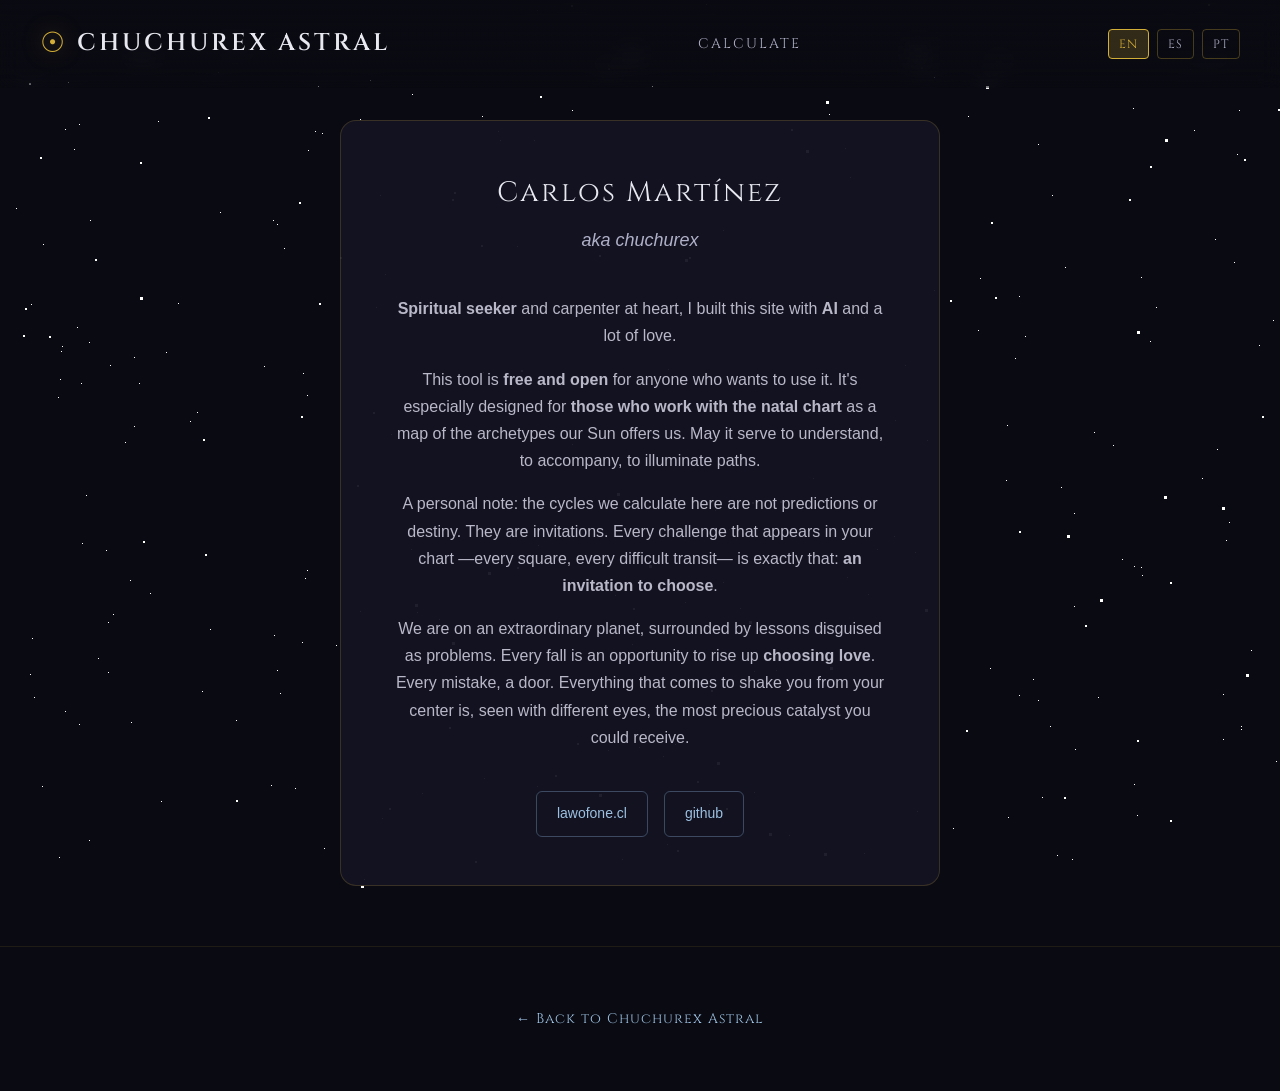
==== about/index.html @ ed394795 "feat(ux): implement flexible text input for date/time per NN/G guidelines - Replace 5 dropdowns with" ====
<!DOCTYPE html>
<html lang="en">
<head>
    <meta charset="UTF-8">
    <!-- Google Analytics -->
    <script async src="https://www.googletagmanager.com/gtag/js?id=G-T0KJ3RVZ08"></script>
    <script>
      window.dataLayer = window.dataLayer || [];
      function gtag(){dataLayer.push(arguments);}
      gtag('js', new Date());
      gtag('config', 'G-T0KJ3RVZ08');
    </script>
    <meta name="viewport" content="width=device-width, initial-scale=1.0">
    <title>About chuchurex | Chuchurex Astral</title>
    <meta name="description" content="Conoce al creador de Chuchurex Astral. Un regalo gratuito para explorar tu carta natal y ciclos personales.">
    <meta name="author" content="chuchurex">
    <meta name="robots" content="index, follow">
    <link rel="canonical" href="https://chuchurex.cl/about/">

    <!-- Open Graph -->
    <meta property="og:type" content="profile">
    <meta property="og:url" content="https://chuchurex.cl/about/">
    <meta property="og:title" content="About chuchurex | Chuchurex Astral">
    <meta property="og:description" content="Conoce al creador de Chuchurex Astral. Un regalo gratuito para explorar tu carta natal.">
    <meta property="og:image" content="https://chuchurex.cl/share.jpeg">

    <!-- Favicon -->
    <link rel="icon" type="image/svg+xml" href="data:image/svg+xml,<svg xmlns='http://www.w3.org/2000/svg' viewBox='0 0 100 100'><text y='.9em' font-size='90'>☉</text></svg>">

    <link rel="preconnect" href="https://fonts.googleapis.com">
    <link rel="preconnect" href="https://fonts.gstatic.com" crossorigin>
    <link href="https://fonts.googleapis.com/css2?family=Cinzel:wght@400;600;700&family=Cormorant+Garamond:ital,wght@0,400;0,500;1,400&display=swap" rel="stylesheet">

    <link rel="stylesheet" href="/styles.css?v=1">
</head>
<body>
    <div class="stars-container">
        <div class="stars"></div>
        <div class="stars2"></div>
        <div class="stars3"></div>
    </div>

    <header class="header">
        <div class="header__logo">
            <a href="/" style="text-decoration: none; display: flex; align-items: center; gap: 12px;">
                <span class="header__symbol">☉</span>
                <h1 class="header__title" data-i18n="header.title">Chuchurex Astral</h1>
            </a>
        </div>
        <nav class="header__nav">
            <a href="/" class="header__link" data-i18n="nav.calculate">Calculate</a>
        </nav>
        <div class="lang-selector">
            <button class="lang-btn" data-lang="en">EN</button>
            <button class="lang-btn" data-lang="es">ES</button>
            <button class="lang-btn" data-lang="pt">PT</button>
        </div>
    </header>

    <main class="about">
        <div class="container">
            <div class="about__content">
                <div class="about__header">
                    <h2 class="about__name" data-i18n="about.name">Carlos Martínez</h2>
                    <p class="about__aka" data-i18n="about.aka">aka chuchurex</p>
                </div>

                <div class="about__bio">
                    <p data-i18n="about.bio1" data-i18n-html="true">This site was born from cosmic curiosity and the teachings of Ra.</p>
                </div>

                <div class="about__links">
                    <a href="https://lawofone.cl" target="_blank" rel="noopener" class="about__link">lawofone.cl</a>
                    <a href="https://github.com/chuchurex" target="_blank" rel="noopener" class="about__link" data-i18n="about.github">github</a>
                </div>
            </div>
        </div>
    </main>

    <footer class="footer">
        <div class="container">
            <p class="footer__credits">
                <a href="/" class="footer__link" data-i18n="about.back">← Back to Natal Chart</a>
            </p>
        </div>
    </footer>

    <script src="/app.js?v=1"></script>
</body>
</html>
---- styles.css ----
@charset "UTF-8";
*, *::before, *::after {
  box-sizing: border-box;
  margin: 0;
  padding: 0;
}

html {
  scroll-behavior: smooth;
}

body {
  font-family: "Cormorant Garamond", serif;
  font-size: 18px;
  line-height: 1.7;
  color: #e8e8f0;
  background: #0a0a12;
  min-height: 100vh;
  overflow-x: hidden;
}

/* === ACCESIBILIDAD === */

/* Skip Links - visibles solo con focus */
.skip-link {
  position: absolute;
  top: -100px;
  left: 50%;
  transform: translateX(-50%);
  background: #d4af37;
  color: #0a0a12;
  padding: 12px 24px;
  font-family: "Cinzel", serif;
  font-weight: 600;
  text-decoration: none;
  border-radius: 4px;
  z-index: 9999;
  transition: top 0.3s ease;
}

.skip-link:focus {
  top: 10px;
  outline: 3px solid #e8e8f0;
  outline-offset: 2px;
}

/* Focus visible global - WCAG AAA */
:focus-visible {
  outline: 3px solid #d4af37;
  outline-offset: 3px;
}

/* Focus para inputs (sobrescribe el outline: none existente) */
.form-input:focus-visible {
  outline: 3px solid #d4af37;
  outline-offset: 2px;
  border-color: #d4af37;
}

/* Focus para botones */
.btn:focus-visible,
.lang-btn:focus-visible {
  outline: 3px solid #d4af37;
  outline-offset: 3px;
}

/* Focus para links */
a:focus-visible {
  outline: 3px solid #d4af37;
  outline-offset: 3px;
}

.stars-container {
  position: fixed;
  top: 0;
  left: 0;
  width: 100%;
  height: 100%;
  pointer-events: none;
  z-index: 0;
  overflow: hidden;
}

.stars {
  width: 1px;
  height: 1px;
  background: transparent;
  box-shadow: 1285px 1652px #FFF, 1587px 523px #FFF, 643px 1314px #FFF, 46px 948px #FFF, 30px 674px #FFF, 264px 1183px #FFF, 859px 1300px #FFF, 561px 1675px #FFF, 862px 1740px #FFF, 1549px 1970px #FFF, 1075px 749px #FFF, 1833px 458px #FFF, 1470px 1168px #FFF, 1399px 432px #FFF, 572px 1819px #FFF, 691px 1290px #FFF, 1340px 571px #FFF, 1770px 1099px #FFF, 159px 59px #FFF, 385px 274px #FFF, 504px 1787px #FFF, 685px 602px #FFF, 1729px 1256px #FFF, 1416px 1812px #FFF, 945px 1629px #FFF, 380px 195px #FFF, 1134px 784px #FFF, 98px 658px #FFF, 536px 44px #FFF, 1612px 173px #FFF, 318px 86px #FFF, 1098px 697px #FFF, 921px 1787px #FFF, 1142px 575px #FFF, 931px 1609px #FFF, 1491px 1721px #FFF, 1477px 17px #FFF, 864px 853px #FFF, 166px 352px #FFF, 113px 614px #FFF, 1276px 1444px #FFF, 1608px 23px #FFF, 915px 552px #FFF, 1072px 859px #FFF, 389px 1804px #FFF, 1360px 1516px #FFF, 428px 1648px #FFF, 968px 116px #FFF, 734px 1804px #FFF, 1759px 1949px #FFF, 1947px 1159px #FFF, 1975px 851px #FFF, 1760px 1836px #FFF, 1864px 1100px #FFF, 1768px 556px #FFF, 284px 248px #FFF, 293px 1285px #FFF, 106px 1860px #FFF, 772px 1974px #FFF, 1565px 93px #FFF, 1730px 454px #FFF, 1007px 425px #FFF, 602px 1522px #FFF, 108px 622px #FFF, 1055px 1056px #FFF, 500px 1513px #FFF, 675px 744px #FFF, 1789px 1547px #FFF, 1137px 1797px #FFF, 1303px 1445px #FFF, 639px 747px #FFF, 1965px 961px #FFF, 1182px 47px #FFF, 269px 1982px #FFF, 877px 549px #FFF, 4px 1380px #FFF, 1875px 289px #FFF, 850px 177px #FFF, 574px 1804px #FFF, 927px 440px #FFF, 25px 943px #FFF, 894px 536px #FFF, 526px 1473px #FFF, 1809px 1516px #FFF, 274px 635px #FFF, 482px 116px #FFF, 983px 1547px #FFF, 108px 672px #FFF, 877px 1759px #FFF, 925px 1983px #FFF, 1852px 564px #FFF, 1774px 263px #FFF, 1688px 851px #FFF, 1237px 154px #FFF, 1320px 1266px #FFF, 219px 1758px #FFF, 977px 1123px #FFF, 1422px 859px #FFF, 1509px 94px #FFF, 1501px 552px #FFF, 1065px 267px #FFF, 277px 670px #FFF, 1852px 965px #FFF, 1254px 1890px #FFF, 646px 1056px #FFF, 421px 1708px #FFF, 1671px 803px #FFF, 770px 1122px #FFF, 868px 594px #FFF, 1781px 694px #FFF, 1386px 157px #FFF, 121px 1535px #FFF, 1919px 1959px #FFF, 1147px 1876px #FFF, 1255px 1522px #FFF, 76px 1992px #FFF, 922px 1748px #FFF, 1679px 1834px #FFF, 724px 462px #FFF, 496px 930px #FFF, 1481px 1512px #FFF, 1681px 473px #FFF, 1393px 181px #FFF, 106px 550px #FFF, 715px 510px #FFF, 953px 828px #FFF, 500px 140px #FFF, 1578px 272px #FFF, 362px 38px #FFF, 1553px 432px #FFF, 1244px 1233px #FFF, 1476px 435px #FFF, 1680px 879px #FFF, 1875px 551px #FFF, 503px 1026px #FFF, 1523px 1561px #FFF, 1366px 158px #FFF, 146px 1083px #FFF, 118px 1882px #FFF, 1985px 1523px #FFF, 1575px 675px #FFF, 538px 545px #FFF, 1097px 928px #FFF, 706px 4px #FFF, 330px 1001px #FFF, 176px 1418px #FFF, 1019px 695px #FFF, 336px 645px #FFF, 787px 1306px #FFF, 1967px 1875px #FFF, 1723px 1098px #FFF, 495px 1631px #FFF, 191px 1562px #FFF, 164px 1372px #FFF, 1137px 815px #FFF, 1954px 1042px #FFF, 1141px 277px #FFF, 61px 351px #FFF, 1342px 930px #FFF, 202px 691px #FFF, 1688px 1414px #FFF, 1287px 1596px #FFF, 1038px 144px #FFF, 723px 582px #FFF, 484px 778px #FFF, 1569px 681px #FFF, 652px 86px #FFF, 89px 1434px #FFF, 702px 53px #FFF, 417px 612px #FFF, 1487px 1559px #FFF, 570px 1742px #FFF, 1493px 379px #FFF, 1560px 1708px #FFF, 132px 931px #FFF, 1176px 927px #FFF, 1882px 187px #FFF, 261px 1963px #FFF, 139px 383px #FFF, 396px 1821px #FFF, 130px 931px #FFF, 236px 720px #FFF, 815px 1986px #FFF, 1750px 189px #FFF, 1584px 1634px #FFF, 1562px 1225px #FFF, 1161px 1936px #FFF, 268px 1258px #FFF, 1811px 315px #FFF, 89px 342px #FFF, 423px 1089px #FFF, 77px 327px #FFF, 1893px 1941px #FFF, 1559px 1298px #FFF, 1565px 1745px #FFF, 1799px 1962px #FFF, 1909px 1160px #FFF, 1403px 1627px #FFF, 1470px 119px #FFF, 1731px 1435px #FFF, 1921px 1260px #FFF, 1126px 1987px #FFF, 422px 1092px #FFF, 1731px 415px #FFF, 990px 668px #FFF, 1989px 1649px #FFF, 1133px 108px #FFF, 307px 395px #FFF, 1647px 413px #FFF, 507px 1529px #FFF, 860px 63px #FFF, 1194px 938px #FFF, 1632px 450px #FFF, 1141px 567px #FFF, 575px 813px #FFF, 1361px 151px #FFF, 32px 638px #FFF, 758px 1292px #FFF, 1489px 1831px #FFF, 1607px 816px #FFF, 364px 879px #FFF, 934px 290px #FFF, 970px 1643px #FFF, 789px 835px #FFF, 259px 1581px #FFF, 32px 1763px #FFF, 1948px 441px #FFF, 1223px 694px #FFF, 857px 1769px #FFF, 1160px 1673px #FFF, 1315px 1985px #FFF, 1448px 984px #FFF, 1338px 251px #FFF, 59px 857px #FFF, 1968px 1099px #FFF, 1274px 1137px #FFF, 315px 131px #FFF, 681px 1501px #FFF, 110px 1207px #FFF, 1344px 460px #FFF, 1217px 449px #FFF, 265px 1099px #FFF, 1674px 1113px #FFF, 1160px 1558px #FFF, 273px 1771px #FFF, 1457px 246px #FFF, 1809px 433px #FFF, 614px 928px #FFF, 1506px 434px #FFF, 411px 549px #FFF, 1778px 1658px #FFF, 266px 1250px #FFF, 1150px 341px #FFF, 1905px 1555px #FFF, 3px 1055px #FFF, 1637px 953px #FFF, 74px 149px #FFF, 1918px 1999px #FFF, 1138px 1905px #FFF, 1935px 1841px #FFF, 439px 619px #FFF, 934px 1089px #FFF, 1538px 51px #FFF, 622px 717px #FFF, 289px 1844px #FFF, 1283px 1200px #FFF, 1695px 96px #FFF, 1419px 1029px #FFF, 1646px 1438px #FFF, 1414px 1116px #FFF, 1766px 1909px #FFF, 242px 1759px #FFF, 590px 1449px #FFF, 1510px 1455px #FFF, 1311px 319px #FFF, 1229px 522px #FFF, 124px 1873px #FFF, 498px 131px #FFF, 1317px 853px #FFF, 816px 1040px #FFF, 693px 1460px #FFF, 926px 1391px #FFF, 1475px 426px #FFF, 709px 804px #FFF, 1259px 345px #FFF, 322px 133px #FFF, 919px 1056px #FFF, 1576px 1278px #FFF, 303px 373px #FFF, 236px 1583px #FFF, 663px 756px #FFF, 1094px 432px #FFF, 1530px 1496px #FFF, 1358px 1032px #FFF, 859px 1614px #FFF, 220px 212px #FFF, 632px 644px #FFF, 34px 697px #FFF, 1113px 445px #FFF, 1349px 255px #FFF, 1530px 371px #FFF, 126px 1469px #FFF, 1666px 1154px #FFF, 1038px 700px #FFF, 576px 1980px #FFF, 905px 365px #FFF, 1921px 48px #FFF, 1687px 485px #FFF, 1080px 1204px #FFF, 845px 148px #FFF, 1122px 559px #FFF, 667px 844px #FFF, 1763px 889px #FFF, 717px 44px #FFF, 1420px 313px #FFF, 1241px 726px #FFF, 767px 1034px #FFF, 1918px 103px #FFF, 273px 920px #FFF, 1966px 348px #FFF, 197px 1999px #FFF, 414px 1995px #FFF, 1600px 1464px #FFF, 1743px 1162px #FFF, 422px 528px #FFF, 1328px 1457px #FFF, 966px 1272px #FFF, 373px 1230px #FFF, 1169px 26px #FFF, 353px 1701px #FFF, 813px 478px #FFF, 1428px 1286px #FFF, 1973px 157px #FFF, 210px 629px #FFF, 328px 1610px #FFF, 150px 593px #FFF, 273px 220px #FFF, 1540px 822px #FFF, 1346px 1671px #FFF, 331px 1566px #FFF, 1970px 260px #FFF, 1561px 1345px #FFF, 427px 901px #FFF, 1799px 1761px #FFF, 89px 1046px #FFF, 338px 950px #FFF, 1604px 1982px #FFF, 1467px 1861px #FFF, 131px 722px #FFF, 517px 246px #FFF, 1373px 726px #FFF, 552px 952px #FFF, 844px 1438px #FFF, 284px 49px #FFF, 1993px 894px #FFF, 1138px 1416px #FFF, 610px 1444px #FFF, 1119px 988px #FFF, 1567px 703px #FFF, 291px 1212px #FFF, 1074px 513px #FFF, 62px 346px #FFF, 1589px 847px #FFF, 189px 1385px #FFF, 423px 1966px #FFF, 79px 724px #FFF, 716px 1475px #FFF, 1794px 1853px #FFF, 917px 811px #FFF, 1859px 1828px #FFF, 1534px 649px #FFF, 542px 1843px #FFF, 1623px 1053px #FFF, 664px 29px #FFF, 1457px 347px #FFF, 1950px 323px #FFF, 1194px 130px #FFF, 1215px 239px #FFF, 1781px 686px #FFF, 175px 1671px #FFF, 841px 1814px #FFF, 1907px 1680px #FFF, 877px 1932px #FFF, 1549px 435px #FFF, 279px 1385px #FFF, 1914px 1389px #FFF, 1365px 921px #FFF, 1750px 1151px #FFF, 1088px 1914px #FFF, 1782px 106px #FFF, 608px 750px #FFF, 1553px 1835px #FFF, 365px 1207px #FFF, 537px 786px #FFF, 1010px 1285px #FFF, 1776px 1155px #FFF, 89px 840px #FFF, 1616px 761px #FFF, 905px 1753px #FFF, 1459px 1268px #FFF, 1033px 679px #FFF, 1057px 855px #FFF, 1052px 195px #FFF, 302px 642px #FFF, 1643px 400px #FFF, 483px 372px #FFF, 295px 788px #FFF, 546px 1433px #FFF, 913px 1207px #FFF, 630px 1090px #FFF, 1551px 1265px #FFF, 1008px 817px #FFF, 1251px 650px #FFF, 1716px 786px #FFF, 742px 1222px #FFF, 1565px 656px #FFF, 1127px 1053px #FFF, 1822px 53px #FFF, 1563px 1521px #FFF, 1922px 758px #FFF, 1772px 902px #FFF, 1273px 1187px #FFF, 81px 383px #FFF, 110px 365px #FFF, 778px 1026px #FFF, 835px 1288px #FFF, 1374px 1605px #FFF, 1772px 257px #FFF, 65px 129px #FFF, 239px 1652px #FFF, 1276px 761px #FFF, 572px 110px #FFF, 1852px 596px #FFF, 1686px 1463px #FFF, 1855px 339px #FFF, 1895px 1327px #FFF, 81px 1434px #FFF, 1234px 262px #FFF, 374px 1407px #FFF, 286px 1295px #FFF, 84px 47px #FFF, 158px 121px #FFF, 1422px 1283px #FFF, 277px 224px #FFF, 391px 434px #FFF, 1536px 1946px #FFF, 1241px 729px #FFF, 1893px 1778px #FFF, 83px 1900px #FFF, 1226px 540px #FFF, 1025px 336px #FFF, 1573px 319px #FFF, 291px 1896px #FFF, 412px 94px #FFF, 1732px 1952px #FFF, 671px 1521px #FFF, 1752px 685px #FFF, 90px 220px #FFF, 980px 278px #FFF, 1588px 1150px #FFF, 764px 1106px #FFF, 1575px 1021px #FFF, 42px 786px #FFF, 1061px 487px #FFF, 142px 1672px #FFF, 307px 570px #FFF, 823px 1401px #FFF, 1322px 516px #FFF, 884px 1213px #FFF, 1295px 1443px #FFF, 1831px 1078px #FFF, 1986px 992px #FFF, 1015px 358px #FFF, 382px 818px #FFF, 1990px 454px #FFF, 847px 577px #FFF, 63px 1478px #FFF, 829px 114px #FFF, 1829px 77px #FFF, 271px 785px #FFF, 1264px 1773px #FFF, 1301px 1870px #FFF, 379px 1546px #FFF, 1743px 580px #FFF, 139px 1660px #FFF, 360px 119px #FFF, 1610px 788px #FFF, 948px 1006px #FFF, 1962px 1305px #FFF, 41px 1574px #FFF, 190px 421px #FFF, 572px 444px #FFF, 108px 1733px #FFF, 1789px 1235px #FFF, 1782px 217px #FFF, 385px 940px #FFF, 945px 1576px #FFF, 1861px 1825px #FFF, 1134px 566px #FFF, 1294px 1823px #FFF, 1809px 430px #FFF, 483px 1388px #FFF, 1223px 739px #FFF, 324px 848px #FFF, 754px 671px #FFF, 280px 693px #FFF, 1934px 1860px #FFF, 134px 426px #FFF, 1830px 618px #FFF, 274px 43px #FFF, 680px 1053px #FFF, 1970px 66px #FFF, 864px 317px #FFF, 1517px 231px #FFF, 989px 995px #FFF, 1380px 103px #FFF, 575px 1370px #FFF, 1638px 456px #FFF, 302px 1848px #FFF, 510px 1872px #FFF, 264px 366px #FFF, 743px 1729px #FFF, 174px 1405px #FFF, 58px 397px #FFF, 31px 304px #FFF, 1595px 1923px #FFF, 577px 1999px #FFF, 1301px 1220px #FFF, 1428px 1711px #FFF, 622px 859px #FFF, 1957px 137px #FFF, 1934px 1592px #FFF, 729px 529px #FFF, 1623px 1695px #FFF, 528px 1333px #FFF, 1595px 1621px #FFF, 1966px 1457px #FFF, 891px 1356px #FFF, 934px 77px #FFF, 1360px 1991px #FFF, 1506px 871px #FFF, 1382px 678px #FFF, 1628px 200px #FFF, 322px 1220px #FFF, 805px 1671px #FFF, 1710px 1135px #FFF, 82px 543px #FFF, 1921px 1375px #FFF, 895px 420px #FFF, 1716px 836px #FFF, 1205px 1229px #FFF, 305px 578px #FFF, 213px 1717px #FFF, 1751px 1570px #FFF, 1596px 1883px #FFF, 848px 1629px #FFF, 1315px 1639px #FFF, 1617px 1191px #FFF, 572px 923px #FFF, 1547px 616px #FFF, 130px 580px #FFF, 766px 1778px #FFF, 78px 1005px #FFF, 171px 1275px #FFF, 68px 82px #FFF, 896px 1141px #FFF, 1074px 606px #FFF, 313px 1928px #FFF, 944px 37px #FFF, 125px 442px #FFF, 1412px 1794px #FFF, 1475px 540px #FFF, 1482px 526px #FFF, 88px 1043px #FFF, 134px 357px #FFF, 197px 412px #FFF, 370px 80px #FFF, 1490px 619px #FFF, 1927px 941px #FFF, 399px 935px #FFF, 695px 1640px #FFF, 1699px 1915px #FFF, 1156px 307px #FFF, 578px 1575px #FFF, 106px 1925px #FFF, 762px 1904px #FFF, 1336px 223px #FFF, 1759px 1113px #FFF, 754px 792px #FFF, 978px 330px #FFF, 1019px 296px #FFF, 1386px 1670px #FFF, 1042px 1090px #FFF, 1671px 471px #FFF, 1985px 670px #FFF, 597px 1640px #FFF, 1399px 1625px #FFF, 137px 1218px #FFF, 1273px 320px #FFF, 423px 1878px #FFF, 1877px 966px #FFF, 1043px 1564px #FFF, 1990px 1302px #FFF, 49px 1843px #FFF, 41px 1139px #FFF, 161px 801px #FFF, 16px 208px #FFF, 178px 303px #FFF, 1513px 1064px #FFF, 1875px 955px #FFF, 668px 369px #FFF, 1331px 1554px #FFF, 1703px 1891px #FFF, 196px 1589px #FFF, 1804px 1898px #FFF, 295px 1977px #FFF, 1050px 726px #FFF, 340px 937px #FFF, 776px 670px #FFF, 1922px 465px #FFF, 1612px 1997px #FFF, 376px 307px #FFF, 1672px 1608px #FFF, 1202px 478px #FFF, 504px 1504px #FFF, 1936px 334px #FFF, 218px 72px #FFF, 1006px 480px #FFF, 1743px 200px #FFF, 201px 993px #FFF, 79px 124px #FFF, 1042px 797px #FFF, 227px 1161px #FFF, 615px 595px #FFF, 422px 793px #FFF, 1532px 464px #FFF, 1382px 1322px #FFF, 1261px 1920px #FFF, 130px 1339px #FFF, 537px 10px #FFF, 1176px 1602px #FFF, 1645px 1907px #FFF, 43px 244px #FFF, 1436px 349px #FFF, 108px 1459px #FFF, 1640px 309px #FFF, 65px 711px #FFF, 1556px 1934px #FFF, 308px 150px #FFF, 310px 1204px #FFF, 549px 1273px #FFF, 1px 955px #FFF, 534px 140px #FFF, 1070px 980px #FFF, 1508px 232px #FFF, 1300px 52px #FFF, 912px 1607px #FFF, 1884px 1494px #FFF, 840px 1331px #FFF, 1840px 1938px #FFF, 60px 379px #FFF, 219px 1868px #FFF, 1305px 34px #FFF, 86px 495px #FFF, 1055px 1310px #FFF, 723px 230px #FFF, 328px 1217px #FFF, 1647px 1584px #FFF, 1285px 621px #FFF, 1950px 1862px #FFF, 1283px 111px #FFF, 828px 1034px #FFF, 550px 1460px #FFF, 360px 611px #FFF, 1065px 1239px #FFF, 1217px 1727px #FFF, 596px 1415px #FFF, 1619px 530px #FFF, 366px 1776px #FFF, 1815px 231px #FFF, 124px 984px #FFF, 1528px 1671px #FFF, 1068px 1573px #FFF, 1239px 110px #FFF, 226px 1404px #FFF, 1190px 69px #FFF, 643px 990px #FFF, 1914px 1370px #FFF, 740px 608px #FFF, 1038px 1563px #FFF, 1117px 1993px #FFF, 1950px 477px #FFF, 590px 1620px #FFF, 1689px 186px #FFF, 1198px 971px #FFF, 573px 1354px #FFF, 754px 717px #FFF, 614px 1992px #FFF, 1305px 940px #FFF, 1088px 1889px #FFF;
  animation: animStar 50s linear infinite;
}
.stars::after {
  content: "";
  position: absolute;
  top: 2000px;
  width: 1px;
  height: 1px;
  background: transparent;
  box-shadow: 1787px 921px #FFF, 803px 1865px #FFF, 817px 1613px #FFF, 1833px 945px #FFF, 1780px 949px #FFF, 920px 343px #FFF, 474px 18px #FFF, 739px 697px #FFF, 693px 1293px #FFF, 1900px 1399px #FFF, 438px 142px #FFF, 1794px 502px #FFF, 1611px 1115px #FFF, 1747px 1464px #FFF, 1112px 936px #FFF, 645px 523px #FFF, 1321px 1257px #FFF, 841px 1871px #FFF, 1737px 1489px #FFF, 760px 1420px #FFF, 285px 388px #FFF, 250px 1569px #FFF, 1819px 1164px #FFF, 690px 1185px #FFF, 1038px 1859px #FFF, 90px 1958px #FFF, 367px 371px #FFF, 140px 1174px #FFF, 565px 1423px #FFF, 1387px 188px #FFF, 1132px 641px #FFF, 646px 1409px #FFF, 1813px 1263px #FFF, 551px 1271px #FFF, 183px 1098px #FFF, 1587px 199px #FFF, 248px 1873px #FFF, 343px 1684px #FFF, 765px 1688px #FFF, 1633px 1628px #FFF, 782px 1032px #FFF, 1329px 1882px #FFF, 1551px 988px #FFF, 985px 900px #FFF, 390px 1480px #FFF, 490px 1250px #FFF, 739px 480px #FFF, 1372px 548px #FFF, 345px 1307px #FFF, 1681px 29px #FFF, 1476px 1735px #FFF, 542px 590px #FFF, 720px 1065px #FFF, 1468px 1588px #FFF, 520px 591px #FFF, 1898px 3px #FFF, 1956px 148px #FFF, 1752px 1123px #FFF, 958px 318px #FFF, 581px 1067px #FFF, 411px 1314px #FFF, 1585px 1219px #FFF, 911px 626px #FFF, 637px 484px #FFF, 370px 1386px #FFF, 1203px 1616px #FFF, 1341px 740px #FFF, 120px 79px #FFF, 614px 161px #FFF, 1283px 789px #FFF, 488px 1405px #FFF, 307px 1039px #FFF, 1681px 512px #FFF, 152px 1146px #FFF, 234px 628px #FFF, 784px 615px #FFF, 938px 1484px #FFF, 1473px 1574px #FFF, 600px 587px #FFF, 1654px 500px #FFF, 125px 308px #FFF, 645px 1206px #FFF, 1488px 1726px #FFF, 1170px 23px #FFF, 509px 183px #FFF, 475px 1999px #FFF, 1277px 1244px #FFF, 1534px 444px #FFF, 1212px 699px #FFF, 806px 1697px #FFF, 977px 17px #FFF, 916px 557px #FFF, 801px 1231px #FFF, 834px 1558px #FFF, 1970px 100px #FFF, 1985px 1701px #FFF, 939px 1124px #FFF, 1371px 745px #FFF, 498px 549px #FFF, 1147px 1660px #FFF, 1541px 1674px #FFF, 1702px 1141px #FFF, 495px 427px #FFF, 1267px 351px #FFF, 121px 497px #FFF, 1460px 928px #FFF, 651px 1948px #FFF, 934px 1119px #FFF, 749px 346px #FFF, 688px 474px #FFF, 775px 258px #FFF, 920px 23px #FFF, 265px 808px #FFF, 1862px 474px #FFF, 833px 1964px #FFF, 779px 1228px #FFF, 286px 516px #FFF, 247px 1167px #FFF, 807px 1723px #FFF, 685px 1803px #FFF, 48px 308px #FFF, 854px 1195px #FFF, 969px 1162px #FFF, 1317px 447px #FFF, 1691px 1220px #FFF, 869px 1362px #FFF, 1518px 1412px #FFF, 477px 1691px #FFF, 561px 1483px #FFF, 1458px 844px #FFF, 1717px 1867px #FFF, 149px 486px #FFF, 1843px 408px #FFF, 1354px 1357px #FFF, 1880px 1346px #FFF, 1341px 1415px #FFF, 1167px 374px #FFF, 773px 744px #FFF, 822px 919px #FFF, 128px 5px #FFF, 1393px 914px #FFF, 1848px 1704px #FFF, 1350px 59px #FFF, 128px 315px #FFF, 252px 35px #FFF, 1456px 1570px #FFF, 1832px 323px #FFF, 1268px 436px #FFF, 348px 1860px #FFF, 473px 1925px #FFF, 815px 549px #FFF, 1335px 1754px #FFF, 172px 462px #FFF, 201px 185px #FFF, 1816px 1332px #FFF, 1904px 1304px #FFF, 1654px 675px #FFF, 1196px 401px #FFF, 258px 46px #FFF, 1900px 1484px #FFF, 1571px 1880px #FFF, 149px 384px #FFF, 211px 1653px #FFF, 746px 295px #FFF, 1131px 148px #FFF, 1415px 224px #FFF, 1019px 1494px #FFF, 1382px 85px #FFF, 188px 1345px #FFF, 911px 294px #FFF, 164px 289px #FFF, 1825px 285px #FFF, 1903px 90px #FFF, 523px 577px #FFF, 77px 647px #FFF, 1188px 1683px #FFF, 625px 249px #FFF, 1659px 1458px #FFF, 9px 363px #FFF, 1339px 902px #FFF, 688px 1144px #FFF, 338px 1983px #FFF, 828px 850px #FFF, 561px 1770px #FFF, 290px 533px #FFF, 397px 1846px #FFF, 71px 1579px #FFF, 1119px 842px #FFF, 784px 1263px #FFF, 978px 846px #FFF, 132px 1089px #FFF, 1358px 390px #FFF, 672px 1724px #FFF, 1288px 1569px #FFF, 350px 1246px #FFF, 529px 1839px #FFF, 1662px 539px #FFF, 1713px 1668px #FFF, 480px 1150px #FFF, 1512px 805px #FFF, 1037px 28px #FFF, 1246px 1764px #FFF, 124px 440px #FFF, 177px 1157px #FFF, 1655px 798px #FFF, 1229px 899px #FFF, 48px 1438px #FFF, 1541px 225px #FFF, 77px 40px #FFF, 384px 16px #FFF, 1400px 514px #FFF, 74px 1468px #FFF, 167px 1297px #FFF, 1671px 733px #FFF, 679px 930px #FFF, 94px 1769px #FFF, 1483px 815px #FFF, 874px 1718px #FFF, 14px 585px #FFF, 548px 406px #FFF, 1575px 856px #FFF, 580px 390px #FFF, 1784px 147px #FFF, 1535px 1601px #FFF, 1215px 555px #FFF, 1924px 857px #FFF, 61px 1691px #FFF, 222px 491px #FFF, 594px 305px #FFF, 1900px 1488px #FFF, 302px 1390px #FFF, 1418px 1608px #FFF, 1804px 1187px #FFF, 1108px 1123px #FFF, 1287px 1653px #FFF, 378px 237px #FFF, 624px 724px #FFF, 997px 777px #FFF, 1901px 706px #FFF, 984px 386px #FFF, 445px 1904px #FFF, 1506px 1463px #FFF, 1784px 1618px #FFF, 1150px 859px #FFF, 917px 333px #FFF, 1298px 991px #FFF, 185px 788px #FFF, 1148px 1639px #FFF, 1461px 1368px #FFF, 1353px 899px #FFF, 951px 1247px #FFF, 192px 467px #FFF, 1984px 911px #FFF, 528px 656px #FFF, 1319px 1326px #FFF, 465px 1937px #FFF, 1925px 1612px #FFF, 1476px 1087px #FFF, 110px 399px #FFF, 1330px 1315px #FFF, 540px 1119px #FFF, 1845px 441px #FFF, 1920px 983px #FFF, 1057px 409px #FFF, 1183px 828px #FFF, 1649px 1044px #FFF, 1114px 1349px #FFF, 1379px 71px #FFF, 656px 1560px #FFF, 554px 635px #FFF, 1138px 729px #FFF, 1062px 544px #FFF, 342px 872px #FFF, 1804px 657px #FFF, 1724px 516px #FFF, 986px 1020px #FFF, 497px 1533px #FFF, 974px 1555px #FFF, 986px 987px #FFF, 1185px 1939px #FFF, 397px 1998px #FFF, 922px 527px #FFF, 777px 1583px #FFF, 555px 1520px #FFF, 317px 972px #FFF, 1665px 195px #FFF, 1080px 178px #FFF, 1915px 1962px #FFF, 464px 595px #FFF, 216px 1668px #FFF, 1122px 524px #FFF, 1932px 564px #FFF, 1512px 1332px #FFF, 1193px 890px #FFF, 1687px 57px #FFF, 156px 1731px #FFF, 1580px 648px #FFF, 1543px 774px #FFF, 686px 631px #FFF, 53px 773px #FFF, 635px 1602px #FFF, 193px 1090px #FFF, 241px 760px #FFF, 732px 1174px #FFF, 1794px 1974px #FFF, 334px 1630px #FFF, 338px 1378px #FFF, 1556px 1447px #FFF, 1161px 1814px #FFF, 1458px 964px #FFF, 134px 1361px #FFF, 389px 1096px #FFF, 37px 422px #FFF, 1190px 710px #FFF, 1998px 279px #FFF, 1560px 1313px #FFF, 1401px 791px #FFF, 193px 1219px #FFF, 894px 1599px #FFF, 984px 98px #FFF, 585px 110px #FFF, 1647px 972px #FFF, 56px 380px #FFF, 1833px 829px #FFF, 642px 252px #FFF, 1882px 1221px #FFF, 572px 1472px #FFF, 544px 252px #FFF, 943px 1039px #FFF, 1960px 336px #FFF, 1087px 1262px #FFF, 1134px 48px #FFF, 1038px 674px #FFF, 22px 605px #FFF, 507px 654px #FFF, 382px 273px #FFF, 856px 305px #FFF, 397px 1652px #FFF, 614px 1216px #FFF, 1643px 643px #FFF, 509px 1027px #FFF, 1118px 276px #FFF, 1299px 479px #FFF, 665px 615px #FFF, 1720px 1852px #FFF, 240px 1493px #FFF, 1649px 275px #FFF, 981px 1965px #FFF, 818px 517px #FFF, 150px 688px #FFF, 19px 1381px #FFF, 1651px 86px #FFF, 1596px 1772px #FFF, 987px 580px #FFF, 912px 1017px #FFF, 1814px 1926px #FFF, 1556px 260px #FFF, 1297px 1315px #FFF, 1809px 1565px #FFF, 1537px 1774px #FFF, 195px 303px #FFF, 1948px 551px #FFF, 117px 979px #FFF, 1944px 973px #FFF, 1466px 914px #FFF, 354px 708px #FFF, 1978px 1550px #FFF, 601px 530px #FFF, 1242px 721px #FFF, 332px 1565px #FFF, 1810px 1977px #FFF, 265px 155px #FFF, 267px 539px #FFF, 896px 1398px #FFF, 929px 1992px #FFF, 1240px 1732px #FFF, 89px 609px #FFF, 1021px 1511px #FFF, 182px 1347px #FFF, 1498px 1169px #FFF, 1078px 722px #FFF, 1838px 1715px #FFF, 1863px 1866px #FFF, 1186px 355px #FFF, 1297px 183px #FFF, 1452px 321px #FFF, 1814px 267px #FFF, 926px 780px #FFF, 1222px 1014px #FFF, 413px 33px #FFF, 424px 738px #FFF, 1651px 1109px #FFF, 62px 10px #FFF, 147px 19px #FFF, 1029px 459px #FFF, 975px 1487px #FFF, 300px 32px #FFF, 613px 1369px #FFF, 1713px 283px #FFF, 1685px 1116px #FFF, 851px 358px #FFF, 988px 1865px #FFF, 94px 1325px #FFF, 234px 1179px #FFF, 195px 1309px #FFF, 1631px 1893px #FFF, 342px 391px #FFF, 1898px 674px #FFF, 1054px 612px #FFF, 1891px 1788px #FFF, 305px 609px #FFF, 794px 994px #FFF, 1258px 104px #FFF, 392px 1042px #FFF, 1071px 1074px #FFF, 1545px 277px #FFF, 418px 712px #FFF, 1663px 1710px #FFF, 1615px 1320px #FFF, 1676px 866px #FFF, 110px 827px #FFF, 1671px 1659px #FFF, 311px 1227px #FFF, 1017px 1733px #FFF, 1055px 405px #FFF, 847px 1170px #FFF, 1493px 1372px #FFF, 524px 1811px #FFF, 757px 1071px #FFF, 802px 1552px #FFF, 1582px 409px #FFF, 942px 882px #FFF, 6px 31px #FFF, 158px 309px #FFF, 432px 1787px #FFF, 45px 150px #FFF, 644px 1255px #FFF, 1399px 1287px #FFF, 552px 358px #FFF, 839px 593px #FFF, 314px 974px #FFF, 663px 1889px #FFF, 1891px 425px #FFF, 609px 789px #FFF, 167px 1711px #FFF, 1059px 450px #FFF, 834px 386px #FFF, 1243px 1900px #FFF, 307px 1092px #FFF, 1148px 615px #FFF, 637px 1482px #FFF, 532px 227px #FFF, 490px 99px #FFF, 1971px 72px #FFF, 1057px 266px #FFF, 530px 683px #FFF, 25px 194px #FFF, 1336px 705px #FFF, 787px 648px #FFF, 57px 719px #FFF, 1804px 780px #FFF, 969px 1252px #FFF, 1821px 849px #FFF, 80px 1772px #FFF, 1188px 1880px #FFF, 642px 1979px #FFF, 859px 264px #FFF, 1207px 1377px #FFF, 1990px 369px #FFF, 296px 1677px #FFF, 783px 1190px #FFF, 1670px 1372px #FFF, 997px 822px #FFF, 1114px 1551px #FFF, 997px 306px #FFF, 1018px 1120px #FFF, 379px 1449px #FFF, 118px 209px #FFF, 1499px 1925px #FFF, 1199px 279px #FFF, 310px 1253px #FFF, 1482px 1999px #FFF, 769px 127px #FFF, 221px 297px #FFF, 1035px 1972px #FFF, 466px 1285px #FFF, 510px 1777px #FFF, 1102px 1001px #FFF, 1870px 129px #FFF, 1157px 1562px #FFF, 1021px 1638px #FFF, 994px 617px #FFF, 1195px 44px #FFF, 1095px 24px #FFF, 419px 1016px #FFF, 495px 1876px #FFF, 801px 1769px #FFF, 1786px 1634px #FFF, 1307px 1977px #FFF, 65px 1668px #FFF, 1166px 223px #FFF, 866px 568px #FFF, 1022px 475px #FFF, 1456px 1254px #FFF, 509px 1968px #FFF, 942px 1518px #FFF, 381px 1624px #FFF, 1705px 525px #FFF, 176px 1017px #FFF, 1588px 1767px #FFF, 469px 1515px #FFF, 1404px 1861px #FFF, 1233px 660px #FFF, 526px 314px #FFF, 239px 2000px #FFF, 1154px 1659px #FFF, 824px 1301px #FFF, 466px 38px #FFF, 1061px 543px #FFF, 67px 1799px #FFF, 255px 1716px #FFF, 1711px 1058px #FFF, 192px 1092px #FFF, 1823px 824px #FFF, 1078px 264px #FFF, 743px 1162px #FFF, 1314px 741px #FFF, 48px 686px #FFF, 414px 443px #FFF, 1682px 1890px #FFF, 1632px 124px #FFF, 1504px 217px #FFF, 1577px 46px #FFF, 1505px 915px #FFF, 838px 503px #FFF, 353px 668px #FFF, 1668px 479px #FFF, 1211px 681px #FFF, 1557px 1801px #FFF, 461px 896px #FFF, 1099px 1242px #FFF, 1523px 741px #FFF, 681px 1787px #FFF, 230px 834px #FFF, 1972px 1686px #FFF, 532px 129px #FFF, 1646px 1604px #FFF, 656px 352px #FFF, 1210px 648px #FFF, 1863px 333px #FFF, 1347px 1224px #FFF, 473px 842px #FFF, 1470px 397px #FFF, 1046px 347px #FFF, 61px 615px #FFF, 533px 824px #FFF, 1335px 1620px #FFF, 1861px 1623px #FFF, 1403px 1404px #FFF, 1258px 774px #FFF, 29px 271px #FFF, 689px 178px #FFF, 1623px 1272px #FFF, 720px 1935px #FFF, 1352px 886px #FFF, 57px 612px #FFF, 1509px 1122px #FFF, 1504px 1455px #FFF, 899px 1316px #FFF, 379px 783px #FFF, 1217px 1815px #FFF, 723px 1253px #FFF, 1942px 467px #FFF, 1672px 696px #FFF, 1655px 766px #FFF, 860px 969px #FFF, 532px 1472px #FFF, 1634px 1961px #FFF, 712px 889px #FFF, 1226px 338px #FFF, 317px 262px #FFF, 1317px 667px #FFF, 713px 1318px #FFF, 1274px 460px #FFF, 683px 1405px #FFF, 1485px 284px #FFF, 56px 671px #FFF, 206px 1228px #FFF, 1718px 205px #FFF, 1000px 625px #FFF, 1091px 465px #FFF, 1656px 320px #FFF, 1135px 771px #FFF, 1269px 141px #FFF, 1622px 1010px #FFF, 1639px 1505px #FFF, 564px 16px #FFF, 1398px 1674px #FFF, 915px 1098px #FFF, 1503px 85px #FFF, 1839px 1832px #FFF, 1709px 426px #FFF, 813px 1418px #FFF, 1086px 488px #FFF, 103px 267px #FFF, 862px 344px #FFF, 866px 328px #FFF, 248px 1099px #FFF, 1412px 1774px #FFF, 1810px 115px #FFF, 1546px 1435px #FFF, 1360px 1698px #FFF, 317px 343px #FFF, 1903px 1374px #FFF, 1803px 1069px #FFF, 1336px 862px #FFF, 831px 543px #FFF, 1178px 447px #FFF, 1365px 966px #FFF, 1873px 1445px #FFF, 1365px 1911px #FFF, 1854px 1159px #FFF, 16px 1966px #FFF, 371px 1202px #FFF, 732px 378px #FFF, 501px 1664px #FFF, 1804px 753px #FFF, 1917px 1993px #FFF, 762px 11px #FFF, 1311px 1486px #FFF, 1981px 253px #FFF, 347px 906px #FFF, 1248px 444px #FFF, 913px 938px #FFF, 1826px 1581px #FFF, 1052px 850px #FFF, 1820px 281px #FFF, 1964px 269px #FFF, 1409px 1436px #FFF, 299px 1034px #FFF, 818px 838px #FFF, 1200px 502px #FFF, 971px 1580px #FFF, 1912px 1592px #FFF, 1280px 495px #FFF, 13px 1063px #FFF, 1502px 1681px #FFF, 1050px 823px #FFF, 195px 165px #FFF, 875px 1372px #FFF, 172px 1082px #FFF, 1533px 1339px #FFF, 362px 1162px #FFF, 1456px 177px #FFF, 1334px 946px #FFF, 286px 1855px #FFF, 1350px 505px #FFF, 97px 1933px #FFF, 337px 846px #FFF, 1658px 1873px #FFF, 974px 1261px #FFF, 771px 1915px #FFF, 1503px 1618px #FFF, 449px 179px #FFF, 1923px 215px #FFF, 406px 1189px #FFF, 332px 746px #FFF, 1323px 517px #FFF, 152px 231px #FFF, 1152px 1322px #FFF, 478px 1156px #FFF, 229px 617px #FFF, 1160px 1638px #FFF, 830px 292px #FFF, 1601px 1823px #FFF, 1657px 1413px #FFF, 1679px 303px #FFF, 1344px 1159px #FFF, 259px 1255px #FFF, 526px 935px #FFF, 373px 1762px #FFF, 1624px 1644px #FFF, 1561px 568px #FFF, 1487px 135px #FFF, 1712px 1357px #FFF, 1626px 1802px #FFF, 722px 1795px #FFF, 470px 597px #FFF, 1633px 1918px #FFF, 1064px 340px #FFF, 936px 1635px #FFF, 1789px 1179px #FFF, 693px 1708px #FFF, 564px 1046px #FFF, 460px 648px #FFF, 118px 926px #FFF, 182px 1282px #FFF, 1756px 1935px #FFF, 957px 1549px #FFF, 1005px 1071px #FFF;
}

.stars2 {
  width: 2px;
  height: 2px;
  background: transparent;
  box-shadow: 1592px 1604px #FFF, 1517px 1527px #FFF, 475px 860px #FFF, 1606px 691px #FFF, 301px 415px #FFF, 571px 4px #FFF, 175px 1908px #FFF, 987px 976px #FFF, 921px 66px #FFF, 747px 1997px #FFF, 1686px 305px #FFF, 145px 1057px #FFF, 980px 1742px #FFF, 1495px 838px #FFF, 752px 501px #FFF, 780px 500px #FFF, 1998px 567px #FFF, 1170px 581px #FFF, 1325px 1832px #FFF, 40px 156px #FFF, 1855px 1556px #FFF, 546px 1760px #FFF, 1065px 1732px #FFF, 676px 1535px #FFF, 1746px 565px #FFF, 357px 484px #FFF, 1207px 1330px #FFF, 983px 1133px #FFF, 1344px 535px #FFF, 1960px 1931px #FFF, 1172px 1756px #FFF, 270px 1902px #FFF, 688px 1531px #FFF, 501px 1199px #FFF, 1481px 319px #FFF, 1315px 632px #FFF, 1150px 165px #FFF, 1335px 160px #FFF, 1900px 1266px #FFF, 1403px 1792px #FFF, 29px 82px #FFF, 340px 256px #FFF, 786px 1323px #FFF, 1523px 1452px #FFF, 1766px 1151px #FFF, 697px 780px #FFF, 606px 1742px #FFF, 521px 369px #FFF, 239px 1155px #FFF, 299px 201px #FFF, 371px 1994px #FFF, 1990px 695px #FFF, 208px 116px #FFF, 1787px 1787px #FFF, 512px 1549px #FFF, 144px 1136px #FFF, 1563px 1049px #FFF, 1322px 1605px #FFF, 1085px 624px #FFF, 307px 1713px #FFF, 726px 807px #FFF, 1064px 796px #FFF, 1491px 868px #FFF, 1211px 55px #FFF, 481px 1747px #FFF, 1446px 1038px #FFF, 1328px 621px #FFF, 1382px 1430px #FFF, 1861px 15px #FFF, 1129px 198px #FFF, 1218px 987px #FFF, 1779px 358px #FFF, 338px 1291px #FFF, 1244px 158px #FFF, 306px 948px #FFF, 677px 849px #FFF, 1212px 1333px #FFF, 1683px 974px #FFF, 998px 1074px #FFF, 1950px 753px #FFF, 1382px 1765px #FFF, 319px 302px #FFF, 481px 1970px #FFF, 449px 726px #FFF, 1549px 912px #FFF, 1148px 988px #FFF, 1428px 551px #FFF, 1325px 793px #FFF, 1475px 372px #FFF, 1932px 481px #FFF, 1695px 968px #FFF, 1170px 819px #FFF, 375px 944px #FFF, 95px 258px #FFF, 1385px 1168px #FFF, 1747px 1918px #FFF, 791px 128px #FFF, 1917px 728px #FFF, 49px 335px #FFF, 1278px 108px #FFF, 1661px 892px #FFF, 1985px 578px #FFF, 995px 1399px #FFF, 577px 742px #FFF, 1951px 1442px #FFF, 1938px 945px #FFF, 1004px 1832px #FFF, 182px 1310px #FFF, 1057px 1084px #FFF, 1019px 530px #FFF, 452px 198px #FFF, 1419px 1679px #FFF, 330px 988px #FFF, 1911px 1288px #FFF, 711px 689px #FFF, 1262px 415px #FFF, 266px 1181px #FFF, 639px 1480px #FFF, 1069px 1059px #FFF, 998px 60px #FFF, 966px 729px #FFF, 439px 1862px #FFF, 287px 1813px #FFF, 552px 1719px #FFF, 968px 1967px #FFF, 1151px 1495px #FFF, 1198px 1039px #FFF, 143px 540px #FFF, 1434px 1972px #FFF, 196px 1036px #FFF, 205px 1775px #FFF, 558px 1336px #FFF, 1504px 675px #FFF, 540px 95px #FFF, 1827px 271px #FFF, 599px 254px #FFF, 1413px 1384px #FFF, 555px 774px #FFF, 140px 161px #FFF, 236px 799px #FFF, 1648px 461px #FFF, 1956px 191px #FFF, 991px 221px #FFF, 1750px 1134px #FFF, 1560px 1520px #FFF, 950px 299px #FFF, 928px 1287px #FFF, 1684px 1637px #FFF, 639px 1590px #FFF, 23px 334px #FFF, 681px 1273px #FFF, 975px 1573px #FFF, 608px 67px #FFF, 995px 296px #FFF, 530px 971px #FFF, 415px 1577px #FFF, 1147px 1694px #FFF, 1369px 1956px #FFF, 1531px 894px #FFF, 1215px 1763px #FFF, 478px 927px #FFF, 1024px 1434px #FFF, 481px 244px #FFF, 454px 191px #FFF, 1447px 2000px #FFF, 196px 1420px #FFF, 1208px 3px #FFF, 25px 307px #FFF, 534px 993px #FFF, 517px 566px #FFF, 1137px 739px #FFF, 689px 256px #FFF, 389px 807px #FFF, 1588px 814px #FFF, 1195px 1100px #FFF, 540px 1085px #FFF, 1643px 656px #FFF, 1871px 1577px #FFF, 1186px 1480px #FFF, 676px 1681px #FFF, 948px 1190px #FFF, 1281px 1033px #FFF, 1434px 490px #FFF, 633px 607px #FFF, 1797px 1420px #FFF, 1543px 828px #FFF, 1039px 1929px #FFF, 205px 553px #FFF, 859px 1251px #FFF, 1770px 1774px #FFF, 171px 1864px #FFF, 268px 1275px #FFF, 203px 438px #FFF, 1777px 1520px #FFF, 586px 1567px #FFF, 176px 1823px #FFF, 79px 1107px #FFF, 373px 411px #FFF, 1846px 482px #FFF, 1403px 1684px #FFF;
  animation: animStar 100s linear infinite;
}
.stars2::after {
  content: "";
  position: absolute;
  top: 2000px;
  width: 2px;
  height: 2px;
  background: transparent;
  box-shadow: 1243px 151px #FFF, 1772px 1678px #FFF, 1038px 1608px #FFF, 155px 929px #FFF, 1798px 897px #FFF, 1557px 1706px #FFF, 955px 1994px #FFF, 1188px 1325px #FFF, 524px 810px #FFF, 1027px 1413px #FFF, 376px 1149px #FFF, 887px 394px #FFF, 944px 205px #FFF, 1459px 1577px #FFF, 999px 1411px #FFF, 1749px 1280px #FFF, 1829px 621px #FFF, 1660px 1485px #FFF, 922px 158px #FFF, 652px 1330px #FFF, 1516px 863px #FFF, 52px 1434px #FFF, 75px 215px #FFF, 970px 314px #FFF, 1250px 1767px #FFF, 1333px 1524px #FFF, 1863px 916px #FFF, 1256px 367px #FFF, 1902px 138px #FFF, 427px 1033px #FFF, 250px 1831px #FFF, 1082px 163px #FFF, 1347px 1787px #FFF, 1628px 980px #FFF, 540px 146px #FFF, 51px 1861px #FFF, 146px 1119px #FFF, 1278px 1767px #FFF, 237px 1853px #FFF, 1442px 1021px #FFF, 1904px 712px #FFF, 612px 1291px #FFF, 616px 886px #FFF, 477px 1152px #FFF, 1481px 1171px #FFF, 203px 174px #FFF, 620px 770px #FFF, 312px 395px #FFF, 772px 1002px #FFF, 1479px 1332px #FFF, 1055px 1681px #FFF, 483px 185px #FFF, 1814px 1136px #FFF, 934px 1448px #FFF, 736px 801px #FFF, 1925px 1195px #FFF, 619px 1628px #FFF, 261px 1238px #FFF, 1207px 273px #FFF, 1822px 1975px #FFF, 420px 1411px #FFF, 1157px 1038px #FFF, 309px 658px #FFF, 98px 1213px #FFF, 1393px 149px #FFF, 614px 1882px #FFF, 838px 1763px #FFF, 1199px 412px #FFF, 511px 1518px #FFF, 733px 1926px #FFF, 1912px 675px #FFF, 682px 418px #FFF, 1760px 1891px #FFF, 242px 1752px #FFF, 1235px 1116px #FFF, 1129px 1630px #FFF, 1963px 1236px #FFF, 683px 1175px #FFF, 1439px 1808px #FFF, 1471px 326px #FFF, 242px 973px #FFF, 619px 667px #FFF, 318px 1899px #FFF, 1204px 1322px #FFF, 258px 1278px #FFF, 967px 154px #FFF, 1478px 1645px #FFF, 1431px 1483px #FFF, 1766px 130px #FFF, 155px 889px #FFF, 1168px 444px #FFF, 956px 1847px #FFF, 804px 1156px #FFF, 1063px 1683px #FFF, 615px 1065px #FFF, 140px 167px #FFF, 184px 1735px #FFF, 418px 717px #FFF, 1785px 1307px #FFF, 844px 1520px #FFF, 1055px 1416px #FFF, 356px 1571px #FFF, 914px 1537px #FFF, 1328px 1921px #FFF, 631px 887px #FFF, 416px 1896px #FFF, 365px 1082px #FFF, 1760px 1684px #FFF, 1583px 1185px #FFF, 1263px 1373px #FFF, 560px 364px #FFF, 1536px 753px #FFF, 471px 1784px #FFF, 895px 145px #FFF, 725px 1709px #FFF, 114px 887px #FFF, 1258px 45px #FFF, 1093px 1391px #FFF, 1494px 1907px #FFF, 141px 889px #FFF, 811px 1972px #FFF, 680px 1227px #FFF, 1826px 479px #FFF, 1878px 1096px #FFF, 599px 1708px #FFF, 1765px 1305px #FFF, 815px 634px #FFF, 1555px 1491px #FFF, 498px 831px #FFF, 1316px 1337px #FFF, 185px 856px #FFF, 737px 869px #FFF, 866px 1524px #FFF, 1146px 1749px #FFF, 1010px 1828px #FFF, 1502px 4px #FFF, 703px 1055px #FFF, 1520px 1947px #FFF, 1397px 495px #FFF, 711px 1723px #FFF, 1596px 1476px #FFF, 480px 515px #FFF, 1058px 6px #FFF, 1625px 1262px #FFF, 1849px 1785px #FFF, 1657px 320px #FFF, 344px 1221px #FFF, 140px 849px #FFF, 576px 375px #FFF, 1012px 221px #FFF, 1072px 1583px #FFF, 881px 1472px #FFF, 1303px 388px #FFF, 614px 364px #FFF, 1914px 919px #FFF, 1366px 1975px #FFF, 1780px 1379px #FFF, 1752px 727px #FFF, 218px 766px #FFF, 137px 1798px #FFF, 1261px 576px #FFF, 119px 1748px #FFF, 385px 212px #FFF, 655px 1810px #FFF, 1774px 380px #FFF, 712px 1653px #FFF, 1476px 1992px #FFF, 828px 1120px #FFF, 46px 1385px #FFF, 75px 1931px #FFF, 215px 1572px #FFF, 348px 772px #FFF, 404px 480px #FFF, 376px 1843px #FFF, 19px 432px #FFF, 1460px 1255px #FFF, 1426px 1039px #FFF, 1997px 875px #FFF, 35px 695px #FFF, 1373px 1662px #FFF, 214px 1408px #FFF, 1947px 737px #FFF, 1010px 1289px #FFF, 43px 405px #FFF, 1035px 902px #FFF, 1424px 9px #FFF, 1981px 1484px #FFF, 1102px 1652px #FFF, 1556px 1548px #FFF, 1315px 423px #FFF, 1428px 1268px #FFF, 152px 1500px #FFF, 443px 1994px #FFF, 1502px 1779px #FFF, 1583px 397px #FFF, 136px 434px #FFF, 1743px 762px #FFF, 1572px 695px #FFF, 1142px 1052px #FFF, 1951px 90px #FFF;
}

.stars3 {
  width: 3px;
  height: 3px;
  background: transparent;
  box-shadow: 1733px 1216px #FFF, 1788px 1864px #FFF, 259px 1840px #FFF, 717px 1969px #FFF, 1661px 533px #FFF, 236px 39px #FFF, 316px 1523px #FFF, 1253px 1524px #FFF, 1299px 1303px #FFF, 976px 1787px #FFF, 1997px 621px #FFF, 1667px 68px #FFF, 824px 850px #FFF, 722px 1202px #FFF, 986px 83px #FFF, 1098px 1329px #FFF, 1887px 1150px #FFF, 1819px 1892px #FFF, 1431px 1519px #FFF, 1763px 1404px #FFF, 1578px 83px #FFF, 1137px 328px #FFF, 1719px 654px #FFF, 1728px 309px #FFF, 311px 1597px #FFF, 1774px 1670px #FFF, 317px 1410px #FFF, 1926px 1737px #FFF, 1477px 790px #FFF, 1285px 221px #FFF, 1411px 82px #FFF, 1238px 1585px #FFF, 1067px 532px #FFF, 1747px 1237px #FFF, 681px 1874px #FFF, 1246px 671px #FFF, 1401px 290px #FFF, 925px 606px #FFF, 140px 50px #FFF, 1925px 1364px #FFF, 1715px 835px #FFF, 1481px 1871px #FFF, 1100px 596px #FFF, 1587px 849px #FFF, 1550px 1880px #FFF, 635px 1375px #FFF, 1338px 564px #FFF, 1401px 1281px #FFF, 569px 989px #FFF, 442px 1217px #FFF, 415px 601px #FFF, 649px 562px #FFF, 512px 1601px #FFF, 826px 98px #FFF, 916px 45px #FFF, 1848px 1593px #FFF, 499px 1057px #FFF, 791px 1596px #FFF, 1836px 1017px #FFF, 749px 618px #FFF, 806px 147px #FFF, 1321px 743px #FFF, 584px 1890px #FFF, 144px 1658px #FFF, 1247px 1595px #FFF, 685px 256px #FFF, 1400px 263px #FFF, 1222px 504px #FFF, 1487px 454px #FFF, 1475px 1241px #FFF, 1621px 704px #FFF, 488px 569px #FFF, 599px 791px #FFF, 899px 1466px #FFF, 1715px 797px #FFF, 717px 759px #FFF, 1431px 1094px #FFF, 1354px 1197px #FFF, 361px 882px #FFF, 425px 1115px #FFF, 140px 294px #FFF, 712px 1470px #FFF, 363px 1554px #FFF, 452px 639px #FFF, 1821px 324px #FFF, 1006px 1153px #FFF, 630px 51px #FFF, 1165px 136px #FFF, 769px 830px #FFF, 374px 1203px #FFF, 830px 664px #FFF, 214px 1867px #FFF, 319px 1565px #FFF, 1938px 1172px #FFF, 552px 1486px #FFF, 1235px 1483px #FFF, 1460px 137px #FFF, 617px 490px #FFF, 1164px 493px #FFF, 393px 1312px #FFF;
  animation: animStar 150s linear infinite;
}
.stars3::after {
  content: "";
  position: absolute;
  top: 2000px;
  width: 3px;
  height: 3px;
  background: transparent;
  box-shadow: 1443px 1949px #FFF, 1898px 1094px #FFF, 1054px 623px #FFF, 637px 1947px #FFF, 860px 1058px #FFF, 871px 1411px #FFF, 1678px 1056px #FFF, 269px 1189px #FFF, 88px 200px #FFF, 395px 1380px #FFF, 356px 1456px #FFF, 249px 311px #FFF, 775px 1567px #FFF, 1991px 1044px #FFF, 1718px 306px #FFF, 234px 211px #FFF, 714px 1001px #FFF, 1752px 302px #FFF, 1339px 1687px #FFF, 756px 293px #FFF, 854px 665px #FFF, 438px 1181px #FFF, 1046px 589px #FFF, 1927px 1127px #FFF, 1187px 479px #FFF, 1000px 534px #FFF, 1031px 1367px #FFF, 1298px 1484px #FFF, 91px 1214px #FFF, 1550px 1598px #FFF, 1279px 1655px #FFF, 1269px 903px #FFF, 1788px 386px #FFF, 1739px 1190px #FFF, 1423px 311px #FFF, 1182px 633px #FFF, 1186px 661px #FFF, 1773px 592px #FFF, 562px 579px #FFF, 940px 66px #FFF, 1324px 1501px #FFF, 1889px 617px #FFF, 380px 90px #FFF, 957px 1112px #FFF, 1755px 129px #FFF, 1155px 1923px #FFF, 28px 1589px #FFF, 823px 1811px #FFF, 1799px 623px #FFF, 726px 483px #FFF, 1456px 1207px #FFF, 1712px 24px #FFF, 277px 1756px #FFF, 1607px 1952px #FFF, 454px 1244px #FFF, 846px 964px #FFF, 1711px 1694px #FFF, 1027px 1413px #FFF, 120px 886px #FFF, 229px 1505px #FFF, 51px 270px #FFF, 188px 1638px #FFF, 621px 869px #FFF, 1930px 1913px #FFF, 970px 744px #FFF, 748px 1313px #FFF, 884px 1815px #FFF, 1192px 372px #FFF, 345px 1944px #FFF, 622px 1341px #FFF, 910px 1108px #FFF, 999px 470px #FFF, 110px 1177px #FFF, 691px 1208px #FFF, 646px 1000px #FFF, 1830px 901px #FFF, 1752px 1494px #FFF, 1037px 1850px #FFF, 1381px 229px #FFF, 935px 531px #FFF, 557px 1477px #FFF, 1111px 759px #FFF, 1799px 932px #FFF, 1931px 1836px #FFF, 897px 1819px #FFF, 320px 1406px #FFF, 1767px 182px #FFF, 489px 795px #FFF, 1819px 1785px #FFF, 1252px 1041px #FFF, 1335px 3px #FFF, 204px 1151px #FFF, 692px 444px #FFF, 3px 1738px #FFF, 1215px 1007px #FFF, 1211px 541px #FFF, 981px 1559px #FFF, 1185px 1969px #FFF, 1630px 1681px #FFF, 425px 1853px #FFF;
}

@keyframes animStar {
  from {
    transform: translateY(0px);
  }
  to {
    transform: translateY(-2000px);
  }
}
.container {
  width: 100%;
  max-width: 1100px;
  margin: 0 auto;
  padding: 0 24px;
  position: relative;
  z-index: 1;
}

.header {
  position: fixed;
  top: 0;
  left: 0;
  right: 0;
  z-index: 100;
  padding: 20px 40px;
  display: flex;
  justify-content: space-between;
  align-items: center;
  background: linear-gradient(to bottom, rgba(10, 10, 18, 0.95), transparent);
  backdrop-filter: blur(10px);
}
.header__logo {
  display: flex;
  align-items: center;
  gap: 12px;
}
.header__symbol {
  font-size: 28px;
  color: #d4af37;
  text-shadow: 0 0 20px rgba(212, 175, 55, 0.5);
}
.header__title {
  font-family: "Cinzel", serif;
  font-size: 24px;
  font-weight: 600;
  letter-spacing: 3px;
  text-transform: uppercase;
  color: #e8e8f0;
}
.header__nav {
  display: flex;
  gap: 32px;
}
.header__link {
  font-family: "Cinzel", serif;
  font-size: 14px;
  letter-spacing: 2px;
  text-transform: uppercase;
  color: #b0b0c8;
  text-decoration: none;
  transition: color 0.2s ease;
}
.header__link:hover {
  color: #d4af37;
}

/* Header expanded - form in header */
.header--expanded {
  position: relative;
  display: flex;
  flex-direction: column;
  align-items: stretch;
  padding: 20px 40px 40px;
  background: linear-gradient(to bottom, rgba(10, 10, 18, 0.98), rgba(10, 10, 18, 0.9));
}
.header--expanded .header__top {
  width: 100%;
  display: flex;
  justify-content: space-between;
  align-items: center;
  margin-bottom: 32px;
}
.header__form-container {
  width: 100%;
  max-width: 900px;
  margin: 0 auto;
  text-align: center;
}
.header__subtitle {
  font-family: "Cormorant Garamond", serif;
  font-size: 18px;
  font-style: italic;
  color: #b0b0c8;
  margin-bottom: 24px;
}

.hero {
  min-height: 50vh;
  display: flex;
  align-items: center;
  justify-content: center;
  text-align: center;
  padding: 120px 24px 60px;
  position: relative;
}
.hero::before {
  content: "";
  position: absolute;
  top: 50%;
  left: 50%;
  transform: translate(-50%, -50%);
  width: 400px;
  height: 400px;
  background: radial-gradient(circle, rgba(123, 104, 238, 0.15) 0%, transparent 70%);
  pointer-events: none;
}
.hero__content {
  position: relative;
  z-index: 1;
}
.hero__title {
  font-family: "Cinzel", serif;
  font-size: clamp(36px, 6vw, 64px);
  font-weight: 700;
  letter-spacing: 4px;
  margin-bottom: 24px;
  background: linear-gradient(135deg, #d4af37, #f4d03f, #c0c0c0);
  -webkit-background-clip: text;
  -webkit-text-fill-color: transparent;
  background-clip: text;
  text-shadow: none;
}
.hero__subtitle {
  font-size: 20px;
  font-style: italic;
  color: #b0b0c8;
  max-width: 600px;
  margin: 0 auto;
}

.form-section {
  padding: 40px 0 80px;
}

.birth-form {
  background: rgba(20, 20, 35, 0.8);
  border: 1px solid rgba(212, 175, 55, 0.2);
  border-radius: 16px;
  padding: 48px;
  backdrop-filter: blur(10px);
  position: relative;
}
.birth-form::before {
  content: "✧";
  position: absolute;
  top: -12px;
  left: 50%;
  transform: translateX(-50%);
  font-size: 24px;
  color: #d4af37;
  background: #0a0a12;
  padding: 0 16px;
}

.form-grid {
  display: grid;
  grid-template-columns: 1fr 1fr;
  gap: 24px;
  margin-bottom: 40px;
}
.form-grid--inline {
  display: grid;
  grid-template-columns: 1fr 1fr;
  gap: 16px 24px;
  margin-bottom: 0;
  align-items: end;
}
.form-grid--inline .form-group--btn {
  grid-column: 2;
  justify-self: end;
}
.form-grid--inline .form-input {
  padding: 12px 16px;
  font-size: 16px;
}
.form-grid--inline .btn {
  padding: 12px 24px;
  font-size: 12px;
}
.form-grid--inline .form-label {
  font-size: 11px;
}

.form-group {
  display: flex;
  flex-direction: column;
  gap: 8px;
}
.form-group--full {
  grid-column: 1/-1;
}
.form-label {
  font-family: "Cinzel", serif;
  font-size: 12px;
  letter-spacing: 2px;
  text-transform: uppercase;
  color: #d4af37;
}

.form-input {
  font-family: "Cormorant Garamond", serif;
  font-size: 18px;
  padding: 16px 20px;
  background: rgba(255, 255, 255, 0.05);
  border: 1px solid rgba(212, 175, 55, 0.3);
  border-radius: 8px;
  color: #e8e8f0;
  transition: all 0.2s ease;
}
.form-input::placeholder {
  color: #b0b0c8;
}

/* Íconos de fecha/hora con contraste AAA */
.form-input::-webkit-calendar-picker-indicator {
  filter: invert(0.7);
  cursor: pointer;
}
.form-input::-webkit-calendar-picker-indicator:hover {
  filter: invert(0.9) sepia(0.3) saturate(5) hue-rotate(10deg);
}

.form-input:focus {
  outline: none;
  border-color: #d4af37;
  box-shadow: 0 0 20px rgba(212, 175, 55, 0.2);
  background: rgba(255, 255, 255, 0.08);
}

/* Selects personalizados para fecha y hora */
.form-select {
  appearance: none;
  -webkit-appearance: none;
  background-image: url("data:image/svg+xml,%3Csvg xmlns='http://www.w3.org/2000/svg' width='12' height='12' viewBox='0 0 12 12'%3E%3Cpath fill='%23d4af37' d='M6 8L1 3h10z'/%3E%3C/svg%3E");
  background-repeat: no-repeat;
  background-position: right 12px center;
  padding-right: 36px;
  cursor: pointer;
}
.form-select:focus {
  outline: 3px solid #d4af37;
  outline-offset: 2px;
}
.form-select option {
  background: #1a1a2e;
  color: #e8e8f0;
  padding: 8px;
}

.date-selects,
.time-selects {
  display: flex;
  gap: 8px;
  align-items: center;
}
.date-selects .form-select:nth-child(1) { /* día */
  width: 80px;
  flex-shrink: 0;
}
.date-selects .form-select:nth-child(2) { /* mes */
  flex: 1;
  min-width: 100px;
}
.date-selects .form-select:nth-child(3) { /* año */
  width: 100px;
  flex-shrink: 0;
}

.time-selects .form-select {
  width: 80px;
}
.time-separator {
  color: #d4af37;
  font-size: 24px;
  font-weight: 600;
}

.form-group--date,
.form-group--time {
  min-width: 200px;
}

.btn {
  display: inline-flex;
  align-items: center;
  justify-content: center;
  gap: 12px;
  font-family: "Cinzel", serif;
  font-size: 14px;
  letter-spacing: 3px;
  text-transform: uppercase;
  padding: 20px 48px;
  border: none;
  border-radius: 8px;
  cursor: pointer;
  transition: all 0.4s ease;
  position: relative;
  overflow: hidden;
}
.btn--primary {
  background: linear-gradient(135deg, #d4af37, #b29126);
  color: #0a0a12;
}
.btn--primary::before {
  content: "";
  position: absolute;
  top: 0;
  left: -100%;
  width: 100%;
  height: 100%;
  background: linear-gradient(90deg, transparent, rgba(255, 255, 255, 0.3), transparent);
  transition: left 0.5s;
}
.btn--primary:hover {
  transform: translateY(-2px);
  box-shadow: 0 10px 40px rgba(212, 175, 55, 0.4);
}
.btn--primary:hover::before {
  left: 100%;
}
.btn--primary:active {
  transform: translateY(0);
}
.btn--share {
  background: rgba(122, 156, 191, 0.15);
  border: 1px solid rgba(122, 156, 191, 0.4);
  color: #9cc0e0;
  padding: 10px 20px;
  font-size: 12px;
  letter-spacing: 1px;
}
.btn--share:hover {
  background: rgba(122, 156, 191, 0.25);
  border-color: #9cc0e0;
}
.btn--share .btn__icon {
  animation: none;
}
.btn__icon {
  font-size: 18px;
  animation: pulse 2s infinite;
}

@keyframes pulse {
  0%, 100% {
    opacity: 1;
  }
  50% {
    opacity: 0.5;
  }
}
.loader {
  position: fixed;
  top: 0;
  left: 0;
  right: 0;
  bottom: 0;
  background: rgba(10, 10, 18, 0.95);
  display: flex;
  align-items: center;
  justify-content: center;
  z-index: 1000;
}
.loader.hidden {
  display: none;
}
.loader__spinner {
  text-align: center;
}
.loader__ring {
  width: 80px;
  height: 80px;
  border: 3px solid rgba(212, 175, 55, 0.2);
  border-top-color: #d4af37;
  border-radius: 50%;
  animation: spin 1s linear infinite;
  margin: 0 auto 24px;
}
.loader__text {
  font-family: "Cinzel", serif;
  font-size: 16px;
  letter-spacing: 2px;
  color: #d4af37;
}

@keyframes spin {
  to {
    transform: rotate(360deg);
  }
}
.results {
  padding: 80px 0;
}
.results.hidden {
  display: none;
}
.results__header {
  text-align: center;
  margin-bottom: 60px;
}
.results__name {
  font-family: "Cinzel", serif;
  font-size: 36px;
  letter-spacing: 4px;
  margin-bottom: 40px;
  color: #d4af37;
}
.results__header .results__actions {
  display: flex;
  justify-content: flex-end;
  gap: 12px;
  margin-bottom: 24px;
}
.results__header .btn--share,
.results__header .btn--pdf {
  display: inline-flex;
  padding: 6px 12px;
  font-size: 10px;
}
.results__header .btn--share .btn__icon,
.results__header .btn--pdf .btn__icon {
  font-size: 14px;
}
.btn--pdf {
  background: rgba(212, 175, 55, 0.15);
  border: 1px solid rgba(212, 175, 55, 0.4);
  color: #d4af37;
}
.btn--pdf:hover {
  background: rgba(212, 175, 55, 0.25);
  border-color: #d4af37;
}

.big-three {
  display: flex;
  justify-content: center;
  gap: 60px;
  flex-wrap: wrap;
}
.big-three__item {
  display: flex;
  flex-direction: column;
  align-items: center;
  gap: 8px;
  padding: 24px 40px;
  background: rgba(20, 20, 35, 0.8);
  border: 1px solid rgba(212, 175, 55, 0.2);
  border-radius: 16px;
  min-width: 160px;
  transition: all 0.4s ease;
}
.big-three__item:hover {
  border-color: #d4af37;
  transform: translateY(-4px);
  box-shadow: 0 10px 40px rgba(212, 175, 55, 0.15);
}
.big-three__symbol {
  font-size: 32px;
  color: #d4af37;
  text-shadow: 0 0 20px rgba(212, 175, 55, 0.5);
}
.big-three__label {
  font-family: "Cinzel", serif;
  font-size: 11px;
  letter-spacing: 2px;
  text-transform: uppercase;
  color: #b0b0c8;
}
.big-three__sign {
  font-family: "Cinzel", serif;
  font-size: 20px;
  font-weight: 600;
  letter-spacing: 1px;
  color: #e8e8f0;
}

.chart-container {
  margin: 60px 0;
  display: flex;
  justify-content: center;
}

.chart {
  width: 100%;
  max-width: 600px;
  aspect-ratio: 1;
  background: rgba(20, 20, 35, 0.8);
  border: 1px solid rgba(212, 175, 55, 0.2);
  border-radius: 50%;
  padding: 20px;
}
.chart svg {
  width: 100%;
  height: 100%;
}

.section-title {
  font-family: "Cinzel", serif;
  font-size: 24px;
  letter-spacing: 3px;
  text-align: center;
  margin-bottom: 40px;
  color: #d4af37;
}
.section-title::before, .section-title::after {
  content: "─── ";
  color: rgba(212, 175, 55, 0.3);
}
.section-title::after {
  content: " ───";
}

.planets-table {
  margin: 60px 0;
}

.planets-grid {
  display: grid;
  grid-template-columns: repeat(auto-fit, minmax(200px, 1fr));
  gap: 16px;
}

.planet-card {
  display: flex;
  align-items: center;
  gap: 16px;
  padding: 20px 24px;
  background: rgba(20, 20, 35, 0.8);
  border: 1px solid rgba(212, 175, 55, 0.15);
  border-radius: 8px;
  transition: all 0.2s ease;
}
.planet-card:hover {
  border-color: rgba(212, 175, 55, 0.4);
  background: rgba(212, 175, 55, 0.05);
}
.planet-card__symbol {
  font-size: 24px;
  width: 40px;
  text-align: center;
  color: #d4af37;
}
.planet-card__info {
  flex: 1;
}
.planet-card__name {
  font-family: "Cinzel", serif;
  font-size: 12px;
  letter-spacing: 1px;
  text-transform: uppercase;
  color: #b0b0c8;
}
.planet-card__position {
  font-size: 18px;
  color: #e8e8f0;
}
.planet-card__house {
  font-size: 14px;
  color: #b0b0c8;
}

.interpretations {
  margin: 80px 0;
}

.interpretation-card {
  background: rgba(20, 20, 35, 0.8);
  border: 1px solid rgba(212, 175, 55, 0.2);
  border-radius: 16px;
  padding: 32px 40px;
  margin-bottom: 24px;
  position: relative;
}
.interpretation-card::before {
  content: "";
  position: absolute;
  left: 0;
  top: 0;
  bottom: 0;
  width: 4px;
  background: linear-gradient(to bottom, #d4af37, transparent);
  border-radius: 16px 0 0 16px;
}
.interpretation-card__header {
  display: flex;
  align-items: center;
  gap: 16px;
  margin-bottom: 16px;
}
.interpretation-card__symbol {
  font-size: 28px;
  color: #d4af37;
  text-shadow: 0 0 15px rgba(212, 175, 55, 0.4);
}
.interpretation-card__title {
  font-family: "Cinzel", serif;
  font-size: 18px;
  letter-spacing: 2px;
  color: #e8e8f0;
}
.interpretation-card__text {
  font-size: 18px;
  line-height: 1.8;
  color: #b0b0c8;
  font-style: italic;
}
.interpretation-card--compact {
  padding: 20px 24px;
  margin-bottom: 16px;
}
.interpretation-card--compact .interpretation-card__header {
  margin-bottom: 12px;
}
.interpretation-card--compact .interpretation-card__symbol {
  font-size: 22px;
}
.interpretation-card--compact .interpretation-card__title {
  font-size: 15px;
  letter-spacing: 1px;
}
.interpretation-card--compact .interpretation-card__text {
  font-size: 16px;
  line-height: 1.7;
}

.planets-interpretations-grid {
  display: grid;
  grid-template-columns: repeat(auto-fit, minmax(320px, 1fr));
  gap: 16px;
}

.interpretations--planets {
  margin-top: 60px;
}
.interpretations--planets .section-title {
  margin-bottom: 32px;
}

.interpretations--aspects {
  margin-top: 60px;
}
.interpretations--aspects .section-title {
  margin-bottom: 8px;
}
.interpretations--aspects .section-subtitle {
  color: #b0b0c8;
  font-style: italic;
  margin-bottom: 32px;
  font-size: 16px;
}

.aspects-interpretations-grid {
  display: grid;
  grid-template-columns: repeat(auto-fit, minmax(350px, 1fr));
  gap: 16px;
}

.interpretation-card--aspect {
  padding: 20px 24px;
  margin-bottom: 0;
}
.interpretation-card--aspect .interpretation-card__header {
  margin-bottom: 12px;
}
.interpretation-card--aspect .interpretation-card__symbols {
  display: flex;
  align-items: center;
  gap: 8px;
  margin-right: 12px;
}
.interpretation-card--aspect .interpretation-card__symbol {
  font-size: 20px;
}
.interpretation-card--aspect .interpretation-card__aspect-symbol {
  font-size: 14px;
  color: #a594f9;
  opacity: 0.8;
}
.interpretation-card--aspect .interpretation-card__title {
  font-size: 14px;
  letter-spacing: 1px;
  text-transform: capitalize;
}
.interpretation-card--aspect .interpretation-card__text {
  font-size: 15px;
  line-height: 1.7;
}

.summary-section {
  margin: 40px 0 60px;
}
.summary-section .section-title {
  margin-bottom: 24px;
}

.summary-card {
  background: linear-gradient(135deg, rgba(212, 175, 55, 0.08), rgba(123, 104, 238, 0.05));
  border: 1px solid rgba(212, 175, 55, 0.25);
  border-radius: 16px;
  padding: 32px 40px;
  position: relative;
  overflow: hidden;
}
.summary-card::before {
  content: "✧";
  position: absolute;
  top: 16px;
  left: 20px;
  font-size: 24px;
  color: rgba(212, 175, 55, 0.3);
}
.summary-card::after {
  content: "✧";
  position: absolute;
  bottom: 16px;
  right: 20px;
  font-size: 24px;
  color: rgba(212, 175, 55, 0.3);
}
.summary-card__text {
  font-size: 18px;
  line-height: 1.9;
  color: #e8e8f0;
  text-align: center;
  font-style: italic;
}

.interpretations--balance {
  margin-top: 60px;
}
.interpretations--balance .section-subtitle {
  color: #b0b0c8;
  font-style: italic;
  margin-bottom: 32px;
  font-size: 16px;
}

.element-modality {
  display: grid;
  grid-template-columns: repeat(auto-fit, minmax(300px, 1fr));
  gap: 32px;
}
.element-modality__section {
  background: rgba(20, 20, 35, 0.8);
  border: 1px solid rgba(212, 175, 55, 0.2);
  border-radius: 16px;
  padding: 24px 28px;
}
.element-modality__title {
  font-family: "Cinzel", serif;
  font-size: 16px;
  letter-spacing: 2px;
  color: #d4af37;
  margin-bottom: 20px;
  text-align: center;
}
.element-modality__dominant {
  display: flex;
  align-items: center;
  justify-content: center;
  gap: 12px;
  margin-bottom: 24px;
  padding: 12px;
  background: rgba(212, 175, 55, 0.05);
  border-radius: 8px;
}
.element-modality__icon {
  width: 24px;
  height: 24px;
  border-radius: 50%;
}
.element-modality__icon--fire {
  background: linear-gradient(135deg, #e74c3c, #f39c12);
}
.element-modality__icon--earth {
  background: linear-gradient(135deg, #27ae60, #2ecc71);
}
.element-modality__icon--air {
  background: linear-gradient(135deg, #3498db, #9b59b6);
}
.element-modality__icon--water {
  background: linear-gradient(135deg, #9b59b6, #3498db);
}
.element-modality__icon--cardinal {
  background: linear-gradient(135deg, #e67e22, #d35400);
}
.element-modality__icon--fixed {
  background: linear-gradient(135deg, #2980b9, #3498db);
}
.element-modality__icon--mutable {
  background: linear-gradient(135deg, #1abc9c, #16a085);
}
.element-modality__label {
  font-family: "Cinzel", serif;
  font-size: 14px;
  letter-spacing: 1px;
  color: #e8e8f0;
}
.element-modality__bars {
  display: flex;
  flex-direction: column;
  gap: 12px;
  margin-bottom: 20px;
}
.element-modality__interpretation {
  font-size: 15px;
  line-height: 1.7;
  color: #b0b0c8;
  font-style: italic;
  padding-top: 16px;
  border-top: 1px solid rgba(212, 175, 55, 0.1);
}

.element-bar {
  display: grid;
  grid-template-columns: 60px 1fr 40px;
  align-items: center;
  gap: 12px;
}
.element-bar__label {
  font-size: 13px;
  color: #b0b0c8;
}
.element-bar__track {
  height: 8px;
  background: rgba(136, 136, 160, 0.15);
  border-radius: 4px;
  overflow: hidden;
}
.element-bar__fill {
  height: 100%;
  border-radius: 4px;
  transition: width 0.6s ease;
}
.element-bar__fill--fire {
  background: linear-gradient(90deg, #e74c3c, #f39c12);
}
.element-bar__fill--earth {
  background: linear-gradient(90deg, #27ae60, #2ecc71);
}
.element-bar__fill--air {
  background: linear-gradient(90deg, #3498db, #9b59b6);
}
.element-bar__fill--water {
  background: linear-gradient(90deg, #9b59b6, #3498db);
}
.element-bar__fill--cardinal {
  background: linear-gradient(90deg, #e67e22, #d35400);
}
.element-bar__fill--fixed {
  background: linear-gradient(90deg, #2980b9, #3498db);
}
.element-bar__fill--mutable {
  background: linear-gradient(90deg, #1abc9c, #16a085);
}
.element-bar__value {
  font-size: 12px;
  color: #d4af37;
  text-align: right;
  font-family: "Cinzel", serif;
}

.interpretations--biorhythms {
  margin-top: 60px;
}
.interpretations--biorhythms .section-subtitle {
  color: #b0b0c8;
  font-style: italic;
  margin-bottom: 32px;
  font-size: 16px;
}

.biorhythms__cycles {
  display: grid;
  gap: 20px;
  margin-bottom: 32px;
}
.biorhythms__critical {
  padding: 16px 24px;
  border-radius: 8px;
  margin-bottom: 24px;
}
.biorhythms__critical--bajo {
  background: rgba(16, 185, 129, 0.1);
  border: 1px solid rgba(16, 185, 129, 0.3);
}
.biorhythms__critical--moderado {
  background: rgba(245, 158, 11, 0.1);
  border: 1px solid rgba(245, 158, 11, 0.3);
}
.biorhythms__critical--alto {
  background: rgba(239, 68, 68, 0.1);
  border: 1px solid rgba(239, 68, 68, 0.3);
}
.biorhythms__critical-level {
  font-family: "Cinzel", serif;
  font-size: 13px;
  letter-spacing: 1px;
  display: block;
  margin-bottom: 8px;
}
.biorhythms__critical-message {
  font-size: 14px;
  color: #b0b0c8;
  line-height: 1.6;
}
.biorhythms__philosophy {
  border-top: 1px solid rgba(212, 175, 55, 0.1);
  padding-top: 24px;
}
.biorhythms__philosophy-quote {
  text-align: center;
  margin: 0;
}
.biorhythms__philosophy-quote p {
  font-size: 16px;
  font-style: italic;
  color: #e8e8f0;
  line-height: 1.8;
  margin-bottom: 12px;
}
.biorhythms__philosophy-quote footer {
  font-family: "Cinzel", serif;
  font-size: 12px;
  letter-spacing: 2px;
  color: #d4af37;
}

.biorhythm-cycle {
  background: rgba(20, 20, 35, 0.8);
  border: 1px solid rgba(212, 175, 55, 0.15);
  border-radius: 8px;
  padding: 16px 20px;
}
.biorhythm-cycle--spiritual {
  background: linear-gradient(135deg, rgba(212, 175, 55, 0.05), rgba(123, 104, 238, 0.03));
  border-color: rgba(212, 175, 55, 0.25);
}
.biorhythm-cycle__header {
  display: flex;
  align-items: center;
  justify-content: space-between;
  margin-bottom: 12px;
}
.biorhythm-cycle__name {
  font-family: "Cinzel", serif;
  font-size: 14px;
  letter-spacing: 1px;
  color: #e8e8f0;
}
.biorhythm-cycle__quality {
  font-family: "Cinzel", serif;
  font-size: 12px;
  letter-spacing: 1px;
}
.biorhythm-cycle__trend {
  font-family: "Cinzel", serif;
  font-size: 11px;
  letter-spacing: 0.5px;
}
.biorhythm-cycle__day {
  font-size: 12px;
  color: #b0b0c8;
}
.biorhythm-cycle__bar {
  display: flex;
  align-items: center;
  gap: 12px;
}
.biorhythm-cycle__track {
  flex: 1;
  height: 8px;
  background: rgba(136, 136, 160, 0.15);
  border-radius: 4px;
  position: relative;
  overflow: hidden;
}
.biorhythm-cycle__center {
  position: absolute;
  left: 50%;
  top: 0;
  width: 1px;
  height: 100%;
  background: rgba(136, 136, 160, 0.4);
}
.biorhythm-cycle__fill {
  height: 100%;
  border-radius: 4px;
  transition: width 0.6s ease;
}
.biorhythm-cycle__marker {
  position: absolute;
  top: -3px;
  width: 2px;
  height: 14px;
  background: #e8e8f0;
  border-radius: 1px;
  transform: translateX(-50%);
}
.biorhythm-cycle__value {
  font-size: 13px;
  font-family: "Cinzel", serif;
  min-width: 55px;
  text-align: right;
}
.biorhythm-cycle__value.high {
  color: #10B981;
}
.biorhythm-cycle__value.low {
  color: #EF4444;
}
.biorhythm-cycle__value.neutral {
  color: #b0b0c8;
}
.biorhythm-cycle__value.critical {
  color: #F59E0B;
}
.biorhythm-cycle__description {
  margin-top: 12px;
  font-size: 14px;
  color: #b0b0c8;
  line-height: 1.6;
}
.biorhythm-cycle__quote {
  margin: 12px 0 0;
  padding: 12px 16px;
  background: rgba(212, 175, 55, 0.05);
  border-left: 3px solid #d4af37;
  font-size: 13px;
  font-style: italic;
  color: #e8e8f0;
  border-radius: 0 4px 4px 0;
}

/* About page */
.about {
  width: 100%;
  min-height: calc(100vh - 200px);
  display: flex;
  align-items: center;
  justify-content: center;
  padding: 120px 24px 60px;
}
.about .container {
  width: 100%;
  display: flex;
  justify-content: center;
}
.about__content {
  width: 100%;
  max-width: 600px;
  margin-left: auto;
  margin-right: auto;
  text-align: center;
  background: rgba(20, 20, 35, 0.95);
  border: 1px solid rgba(212, 175, 55, 0.2);
  border-radius: 16px;
  padding: 48px;
}
.about__header {
  margin-bottom: 40px;
}
.about__name {
  font-family: "Cinzel", serif;
  font-size: 28px;
  font-weight: 400;
  letter-spacing: 2px;
  color: #e8e8f0;
  margin-bottom: 8px;
}
.about__aka {
  font-family: -apple-system, BlinkMacSystemFont, "Segoe UI", Roboto, sans-serif;
  font-size: 18px;
  font-style: italic;
  color: #b0b0c8;
}
.about__role {
  font-family: -apple-system, BlinkMacSystemFont, "Segoe UI", Roboto, sans-serif;
  font-size: 16px;
  color: #b8b8d0;
  margin-top: 12px;
}
.about__bio {
  margin-bottom: 40px;
}
.about__bio p {
  font-family: -apple-system, BlinkMacSystemFont, "Segoe UI", Roboto, sans-serif;
  font-size: 16px;
  line-height: 1.7;
  color: #b8b8c8;
  margin-bottom: 16px;
}
.about__links {
  display: flex;
  flex-wrap: wrap;
  gap: 16px;
  justify-content: center;
}
.about__link {
  display: inline-block;
  padding: 10px 20px;
  background: transparent;
  border: 1px solid rgba(122, 156, 191, 0.4);
  border-radius: 6px;
  color: #9cc0e0;
  text-decoration: none;
  font-family: -apple-system, BlinkMacSystemFont, "Segoe UI", Roboto, sans-serif;
  font-size: 14px;
  transition: all 0.2s ease;
}
.about__link:hover {
  background: rgba(122, 156, 191, 0.1);
  border-color: #9cc0e0;
}

.footer {
  padding: 60px 0;
  text-align: center;
  border-top: 1px solid rgba(212, 175, 55, 0.1);
}
.footer__text {
  font-family: -apple-system, BlinkMacSystemFont, "Segoe UI", Roboto, sans-serif;
  font-size: 16px;
  line-height: 1.5;
  color: #b8b8c8;
  margin-bottom: 12px;
}
.footer__credits {
  font-family: "Cinzel", serif;
  font-size: 14px;
  letter-spacing: 1px;
  color: #d4af37;
}
.footer__link {
  color: #9cc0e0;
  text-decoration: none;
  transition: color 0.2s ease;
}
.footer__link:hover {
  color: #a3c1dc;
}

.hidden {
  display: none !important;
}

@media (max-width: 768px) {
  .header {
    padding: 16px 20px;
  }
  .header__nav {
    display: none;
  }
  .header--expanded {
    padding: 16px 20px 24px;
  }
  .header--expanded .header__top {
    flex-direction: column;
    gap: 16px;
    margin-bottom: 20px;
  }
  .header--expanded .header__nav {
    display: flex;
    gap: 16px;
  }
  .form-grid {
    grid-template-columns: 1fr;
  }
  .form-grid--inline {
    grid-template-columns: 1fr;
  }
  .form-grid--inline .form-group--btn {
    grid-column: 1;
    justify-self: stretch;
  }
  .birth-form {
    padding: 32px 24px;
  }
  .big-three {
    gap: 20px;
  }
  .big-three__item {
    padding: 20px 24px;
    min-width: 140px;
  }
  .interpretation-card {
    padding: 24px;
  }
}

/* Language selector */
.lang-selector {
  display: flex;
  gap: 8px;
  align-items: center;
}

.lang-btn {
  background: transparent;
  border: 1px solid rgba(212, 175, 55, 0.3);
  color: #b0b0c8;
  font-family: "Cinzel", serif;
  font-size: 12px;
  letter-spacing: 1px;
  padding: 6px 10px;
  cursor: pointer;
  transition: all 0.2s ease;
  border-radius: 4px;
}

.lang-btn:hover {
  border-color: #d4af37;
  color: #d4af37;
}

.lang-btn--active {
  background: rgba(212, 175, 55, 0.2);
  border-color: #d4af37;
  color: #d4af37;
}

/*# sourceMappingURL=styles.css.map */
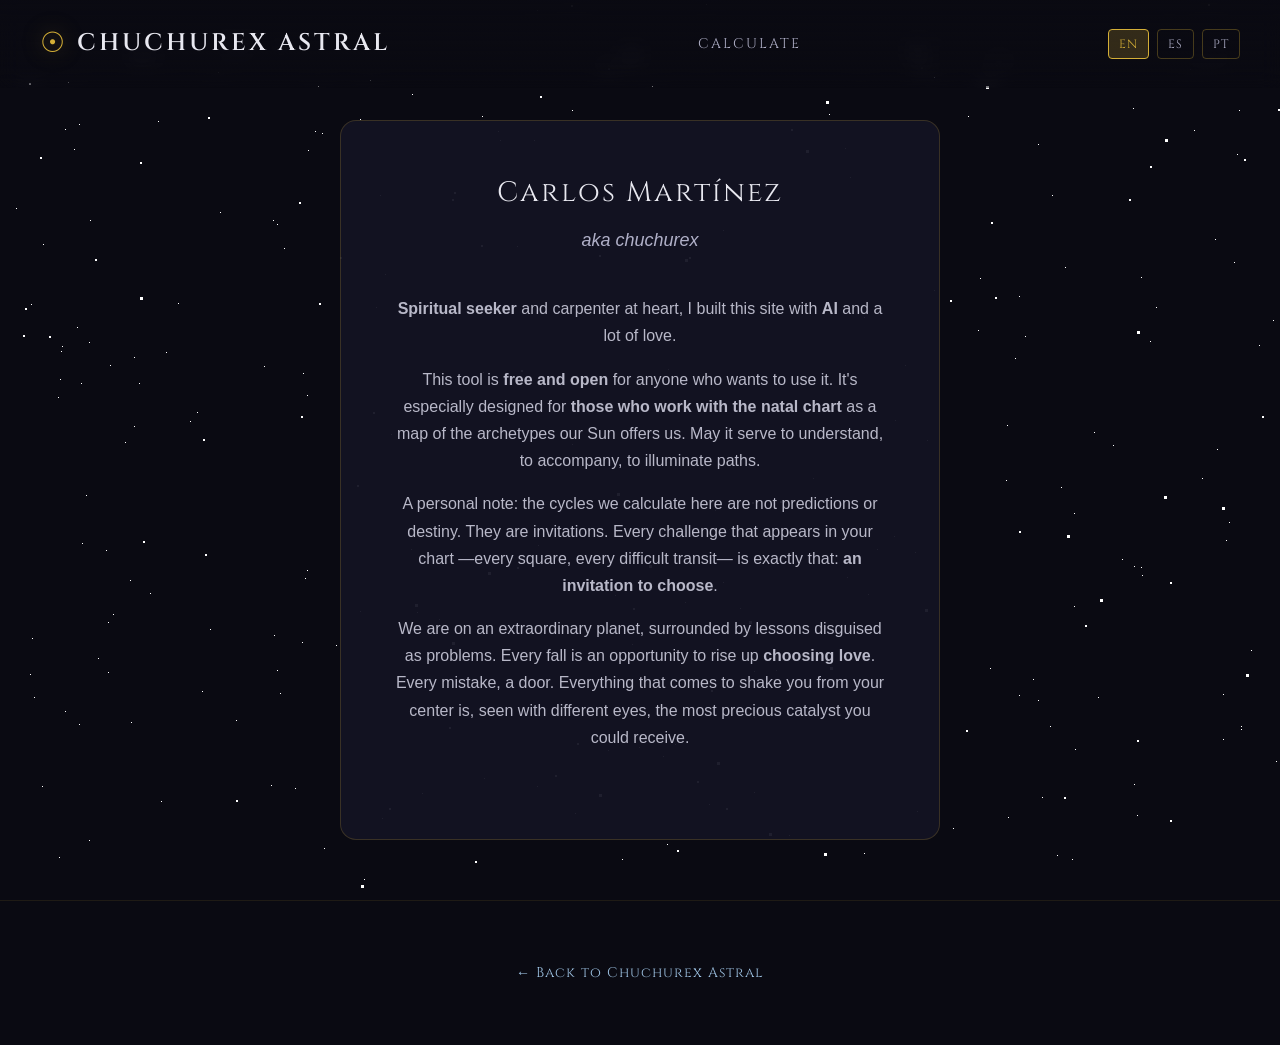
==== commit 108cc02f: "chore: remove external links from about page - Remove lawofone.cl link - Remove github link - Clean " ====
--- a/about/index.html
+++ b/about/index.html
@@ -15,14 +15,14 @@
     <meta name="description" content="Conoce al creador de Chuchurex Astral. Un regalo gratuito para explorar tu carta natal y ciclos personales.">
     <meta name="author" content="chuchurex">
     <meta name="robots" content="index, follow">
-    <link rel="canonical" href="https://chuchurex.cl/about/">
+    <link rel="canonical" href="https://astro.chuchurex.cl/about/">
 
     <!-- Open Graph -->
     <meta property="og:type" content="profile">
-    <meta property="og:url" content="https://chuchurex.cl/about/">
+    <meta property="og:url" content="https://astro.chuchurex.cl/about/">
     <meta property="og:title" content="About chuchurex | Chuchurex Astral">
     <meta property="og:description" content="Conoce al creador de Chuchurex Astral. Un regalo gratuito para explorar tu carta natal.">
-    <meta property="og:image" content="https://chuchurex.cl/share.jpeg">
+    <meta property="og:image" content="https://astro.chuchurex.cl/share.jpeg">
 
     <!-- Favicon -->
     <link rel="icon" type="image/svg+xml" href="data:image/svg+xml,<svg xmlns='http://www.w3.org/2000/svg' viewBox='0 0 100 100'><text y='.9em' font-size='90'>☉</text></svg>">
@@ -68,11 +68,6 @@
                 <div class="about__bio">
                     <p data-i18n="about.bio1" data-i18n-html="true">This site was born from cosmic curiosity and the teachings of Ra.</p>
                 </div>
-
-                <div class="about__links">
-                    <a href="https://lawofone.cl" target="_blank" rel="noopener" class="about__link">lawofone.cl</a>
-                    <a href="https://github.com/chuchurex" target="_blank" rel="noopener" class="about__link" data-i18n="about.github">github</a>
-                </div>
             </div>
         </div>
     </main>
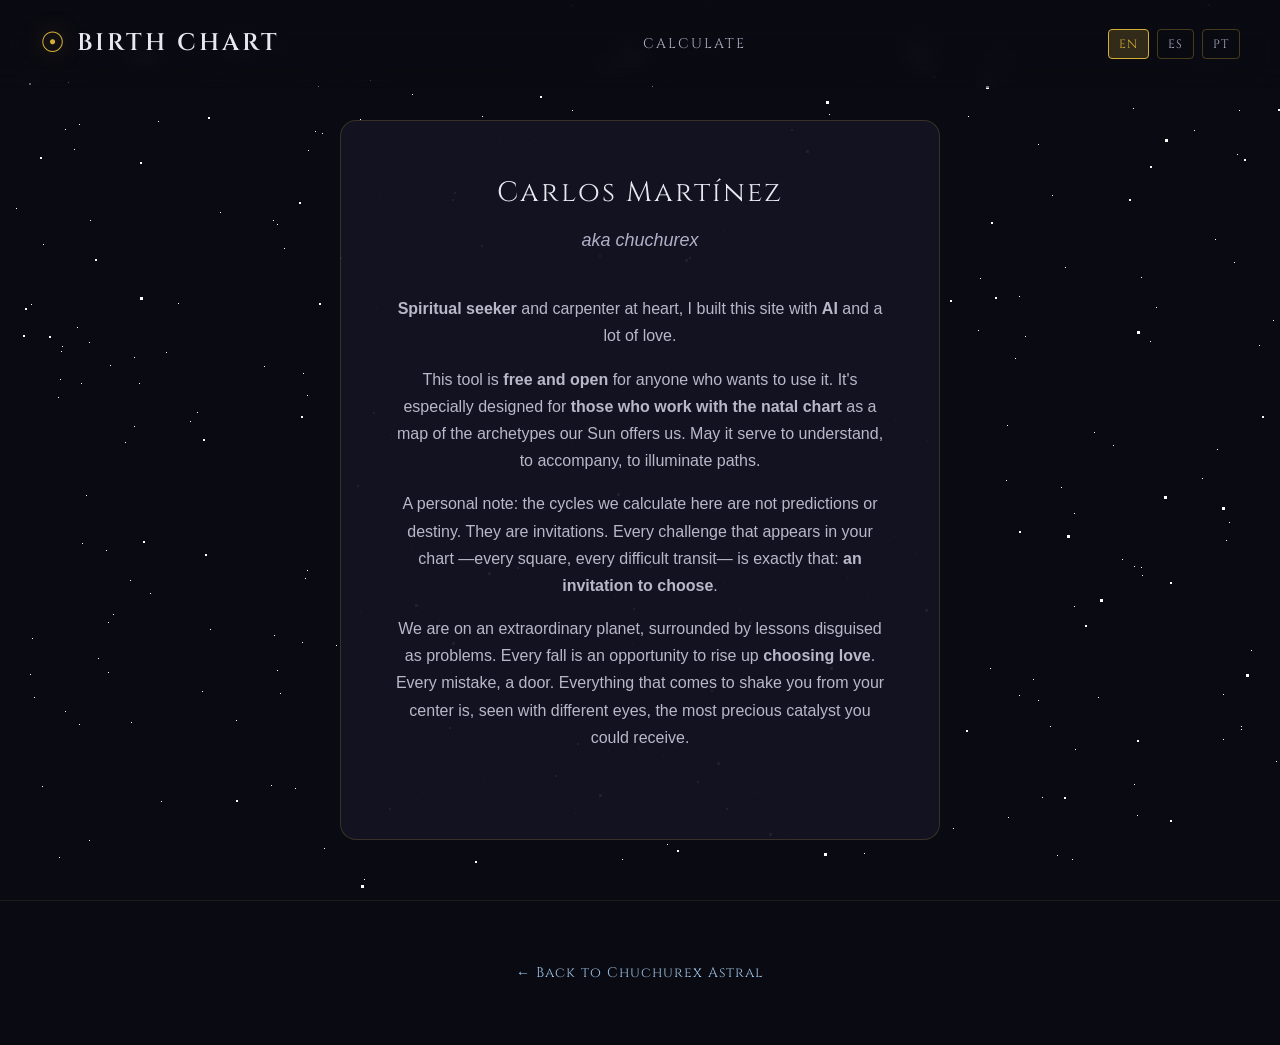
==== commit 61fe11f8: "feat: migrate to mapanatal.org domain - Update API_URL to api.mapanatal.org - Update all canonical U" ====
--- a/about/index.html
+++ b/about/index.html
@@ -11,18 +11,18 @@
       gtag('config', 'G-T0KJ3RVZ08');
     </script>
     <meta name="viewport" content="width=device-width, initial-scale=1.0">
-    <title>About chuchurex | Chuchurex Astral</title>
-    <meta name="description" content="Conoce al creador de Chuchurex Astral. Un regalo gratuito para explorar tu carta natal y ciclos personales.">
+    <title>About chuchurex | Mapa Natal</title>
+    <meta name="description" content="Conoce al creador de Mapa Natal. Un regalo gratuito para explorar tu carta natal y ciclos personales.">
     <meta name="author" content="chuchurex">
     <meta name="robots" content="index, follow">
-    <link rel="canonical" href="https://astro.chuchurex.cl/about/">
+    <link rel="canonical" href="https://mapanatal.org/about/">
 
     <!-- Open Graph -->
     <meta property="og:type" content="profile">
-    <meta property="og:url" content="https://astro.chuchurex.cl/about/">
-    <meta property="og:title" content="About chuchurex | Chuchurex Astral">
-    <meta property="og:description" content="Conoce al creador de Chuchurex Astral. Un regalo gratuito para explorar tu carta natal.">
-    <meta property="og:image" content="https://astro.chuchurex.cl/share.jpeg">
+    <meta property="og:url" content="https://mapanatal.org/about/">
+    <meta property="og:title" content="About chuchurex | Mapa Natal">
+    <meta property="og:description" content="Conoce al creador de Mapa Natal. Un regalo gratuito para explorar tu carta natal.">
+    <meta property="og:image" content="https://mapanatal.org/share.jpeg">
 
     <!-- Favicon -->
     <link rel="icon" type="image/svg+xml" href="data:image/svg+xml,<svg xmlns='http://www.w3.org/2000/svg' viewBox='0 0 100 100'><text y='.9em' font-size='90'>☉</text></svg>">
--- a/styles.css
+++ b/styles.css
@@ -218,6 +218,17 @@
   max-width: 900px;
   margin: 0 auto;
   text-align: center;
+}
+.header__intro {
+  font-family: "Cormorant Garamond", serif;
+  font-size: 17px;
+  line-height: 1.8;
+  color: #c0c0d0;
+  margin-bottom: 32px;
+  padding: 0 20px;
+  max-width: 800px;
+  margin-left: auto;
+  margin-right: auto;
 }
 .header__subtitle {
   font-family: "Cormorant Garamond", serif;
